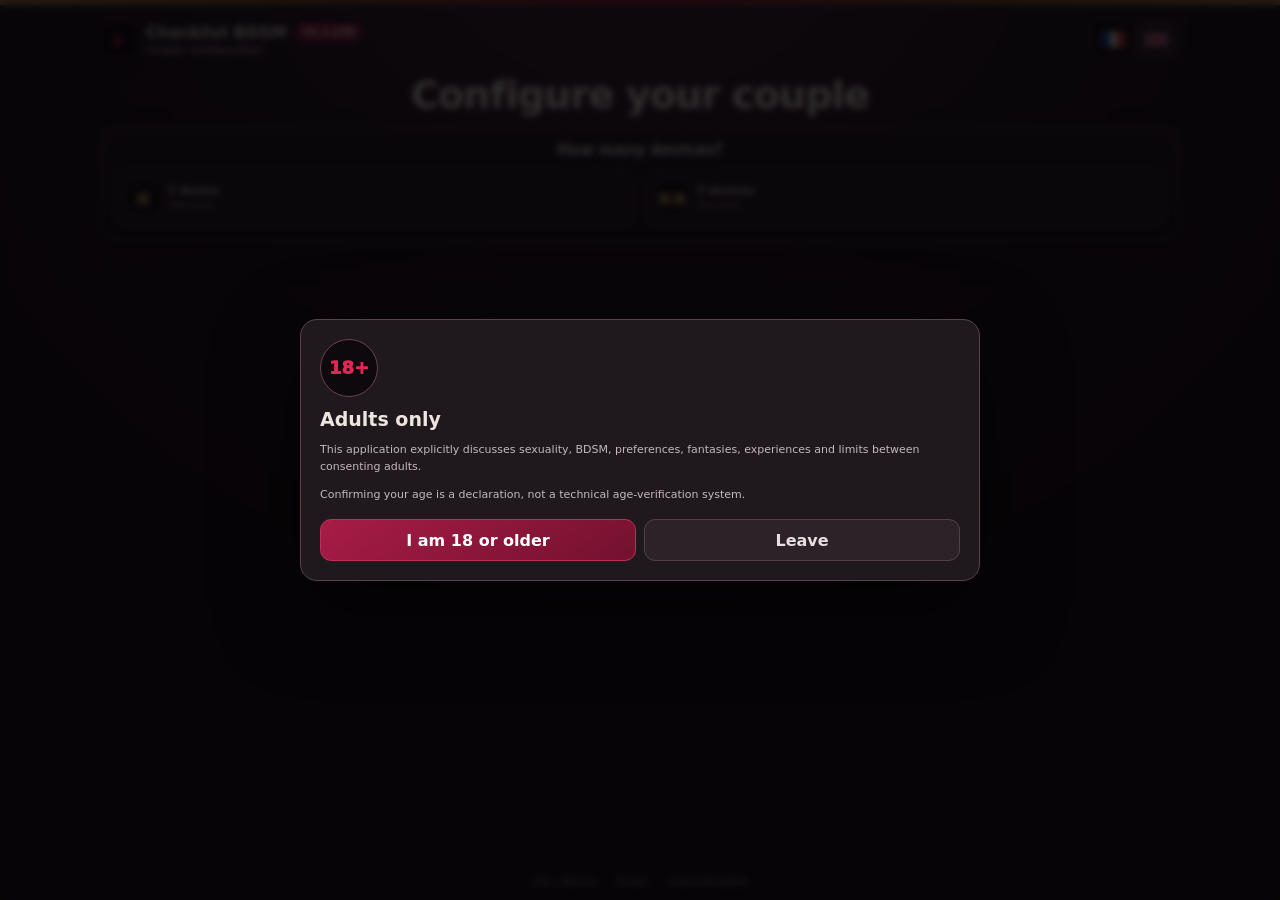
==== index.html @ 468b347d "Add files via upload" ====
<!doctype html>
<!-- Checklist BDSM unifiée V1.1.230 -->
<html lang="fr">
<head>
<meta name="google-site-verification" content="ZCxoNQanSvnTa4Fg4jO1jggAgtHfjROpWBqWKIO41iw"/>
<meta charset="utf-8"/>
<meta http-equiv="Cache-Control" content="no-cache, no-store, must-revalidate"/>
<meta http-equiv="Pragma" content="no-cache"/>
<meta name="viewport" content="width=device-width, initial-scale=1, maximum-scale=5, user-scalable=yes, viewport-fit=cover"/>
<title>Checklist BDSM V1.1.230</title>
<link rel="icon" type="image/svg+xml" href="data:image/svg+xml,%3Csvg xmlns='http://www.w3.org/2000/svg' viewBox='0 0 64 64'%3E%3Cdefs%3E%3ClinearGradient id='bg' x1='0' y1='0' x2='1' y2='1'%3E%3Cstop offset='0' stop-color='%23070509'/%3E%3Cstop offset='1' stop-color='%23140a10'/%3E%3C/linearGradient%3E%3ClinearGradient id='cr' x1='0' y1='0' x2='0' y2='1'%3E%3Cstop offset='0' stop-color='%23f03a67'/%3E%3Cstop offset='.55' stop-color='%23cf1748'/%3E%3Cstop offset='1' stop-color='%23990d35'/%3E%3C/linearGradient%3E%3C/defs%3E%3Crect x='2' y='2' width='60' height='60' rx='15' fill='url(%23bg)' stroke='%23301823' stroke-width='2'/%3E%3Cpath d='M13 24.5 22.2 31 32 14.5 41.8 31 51 24.5 46.2 44.5H17.8z' fill='url(%23cr)'/%3E%3Cpath d='M18.8 46.5h26.4v4.5H18.8z' rx='2' fill='%23b50f3d'/%3E%3Cpath d='M20 38.5h24' stroke='%23ff6d8d' stroke-opacity='.55' stroke-width='2.2' stroke-linecap='round'/%3E%3Ccircle cx='32' cy='31.8' r='2.4' fill='%23f2b75d'/%3E%3Ccircle cx='13' cy='23.5' r='3' fill='%23e52556'/%3E%3Ccircle cx='32' cy='13.5' r='3.2' fill='%23f03a67'/%3E%3Ccircle cx='51' cy='23.5' r='3' fill='%23e52556'/%3E%3C/svg%3E"/>
<script>
window.SITE_KEYS={language:"bdsmChecklistSite_language_v1",adult:"bdsmChecklistSite_adultConfirmed_v1"};
(function(){try{const k=window.SITE_KEYS;let l=localStorage.getItem(k.language);if(l!=="fr"&&l!=="en")l=String(navigator.language||"").toLowerCase().startsWith("fr")?"fr":"en";document.documentElement.lang=l;localStorage.setItem(k.language,l);if(localStorage.getItem(k.adult)!=="true")document.documentElement.classList.add("adult-required")}catch(_){document.documentElement.classList.add("adult-required")}})();
</script>
<style>
:root{
  --black:#120d11;--black-2:#1a1318;--panel:#211a20;--panel-2:#282129;--ink:#f6efe9;--muted:#baadb3;
  --ruby:#9d173d;--ruby-2:#6f102d;--gold:#b58d4a;--line:#594750;--shadow:0 22px 60px rgba(0,0,0,.34);
  --person-a:#2F6F8F;--person-a-dark:#1E536C;--person-a-soft:#E8F2F7;
  --person-b:#8B3F6F;--person-b-dark:#67294D;--person-b-soft:#F7EAF2;
}
*{box-sizing:border-box}html,body{margin:0;min-height:100%;background:var(--black);color:var(--ink)}
body{font-family:Inter,ui-sans-serif,system-ui,-apple-system,BlinkMacSystemFont,"Segoe UI",sans-serif;background:radial-gradient(circle at 50% -18%,#46303d 0%,#211820 32%,#120d11 72%);}
button,input{font:inherit}button{cursor:pointer}.lang-en{display:none!important}html[lang="en"] .lang-fr{display:none!important}html[lang="en"] .lang-en{display:revert!important}html[lang="en"] .lang-en.block{display:block!important}
.shell{min-height:100dvh;display:flex;flex-direction:column}.topline{height:5px;background:linear-gradient(90deg,var(--gold),#7e5722,var(--ruby),#7e5722,var(--gold))}
.site-head{flex:0 0 auto;padding:14px 16px 7px}.head-inner,.page,.footer-inner{width:min(1080px,100%);margin:auto}.head-row{display:flex;align-items:center;justify-content:space-between;gap:14px}.brand{display:flex;align-items:center;gap:10px;min-width:0}.brand-mark{width:36px;height:36px;border-radius:11px;display:grid;place-items:center;background:#090609;border:1px solid #4e2835;box-shadow:inset 0 1px 0 rgba(255,255,255,.05),0 6px 18px rgba(0,0,0,.25);color:#e22355;font-size:18px}.brand-copy{min-width:0}.brand-title{display:flex;align-items:center;gap:8px;flex-wrap:wrap}.brand-title strong{font-size:16px;white-space:nowrap}.version{padding:3px 7px;border-radius:999px;background:linear-gradient(180deg,#a31a42,#75102f);border:1px solid #bc3558;color:#fff6f0;font-size:10px;font-weight:950;letter-spacing:.03em}.brand-sub{margin-top:2px;color:#9f9298;font-size:10px;font-weight:650}.lang{display:flex;gap:3px;padding:3px;border:1px solid #4b3b43;border-radius:12px;background:#171116}.lang button{width:40px;height:32px;padding:0;border:0;border-radius:9px;background:transparent;color:#b9abb1;font-size:11px;font-weight:900}.lang button.active{background:#30242b;color:#fff;box-shadow:inset 0 0 0 1px #614752}.flag{width:23px;height:15px;border-radius:2px;vertical-align:middle;box-shadow:0 0 0 1px rgba(255,255,255,.15)}
main{flex:1;padding:8px 16px 24px}.page{display:grid;gap:12px}.hero{text-align:center;padding:2px 6px 0}.hero h1{margin:0;font-size:clamp(24px,4vw,38px);line-height:1.02;letter-spacing:-.02em}
.config-shell{padding:14px;border:1px solid #59444e;border-radius:22px;background:linear-gradient(180deg,rgba(35,28,34,.98),rgba(24,18,23,.98));box-shadow:var(--shadow),inset 0 1px 0 rgba(255,255,255,.035)}
.profile-grid{display:grid;grid-template-columns:repeat(2,minmax(0,1fr));gap:12px}.person-card{--profile-color:#777;--profile-dark:#555;--profile-soft:#eee;min-width:0;margin:0;padding:13px;border:1px solid color-mix(in srgb,var(--profile-color) 70%,#62515a 30%);border-radius:18px;background:linear-gradient(180deg,color-mix(in srgb,var(--profile-dark) 18%,#25202a 82%),#1c171d 80%);box-shadow:inset 0 1px 0 rgba(255,255,255,.035),0 10px 24px rgba(0,0,0,.16)}.person-card legend{padding:0 8px;color:color-mix(in srgb,var(--profile-color) 75%,#fff 25%);font-size:13px;font-weight:950}.person-head{display:flex;align-items:center;justify-content:space-between;gap:8px;margin-bottom:10px}.person-label{color:#d6c9cf;font-size:10px;font-weight:900;letter-spacing:.08em;text-transform:uppercase}.person-preview{max-width:52%;overflow:hidden;text-overflow:ellipsis;white-space:nowrap;padding:4px 8px;border-radius:999px;background:color-mix(in srgb,var(--profile-soft) 90%,#fff 10%);color:var(--profile-dark);font-size:10px;font-weight:950}.name-input{width:100%;height:42px;padding:0 12px;border:1px solid color-mix(in srgb,var(--profile-color) 44%,#5e4853 56%);border-radius:12px;background:#0d090c;color:#fff9f4;outline:none;font-size:14px}.name-input:focus{border-color:var(--profile-color);box-shadow:0 0 0 3px color-mix(in srgb,var(--profile-color) 22%,transparent 78%)}.section-title{display:block;margin:13px 0 7px;color:#f4ece8;font-size:12px;font-weight:950}.color-grid{display:grid;grid-template-columns:repeat(8,minmax(0,1fr));gap:6px}.color-chip{position:relative;display:block;aspect-ratio:1;min-width:0}.color-chip input{position:absolute;opacity:0;pointer-events:none}.color-chip span{display:block;width:100%;height:100%;min-height:31px;border:2px solid rgba(255,255,255,.13);border-radius:10px;background:var(--chip);box-shadow:inset 0 1px 0 rgba(255,255,255,.20),0 2px 4px rgba(0,0,0,.20);transition:.14s ease}.color-chip input:checked+span{border-color:#fff8ec;box-shadow:0 0 0 2px var(--chip),0 0 0 4px rgba(255,255,255,.18),inset 0 1px 0 rgba(255,255,255,.24)}.anatomy-grid{display:grid;grid-template-columns:repeat(2,minmax(0,1fr));gap:7px}.anatomy-option{position:relative;display:flex;align-items:center;gap:9px;min-height:42px;padding:8px 10px;border:1px solid #4c4147;border-radius:12px;background:#28232a;color:#ddd2d7;font-size:11px;font-weight:650}.anatomy-option:hover{border-color:color-mix(in srgb,var(--profile-color) 42%,#55474f 58%)}.anatomy-option input{appearance:none;width:20px;height:20px;margin:0;flex:0 0 20px;border:2px solid #84777d;border-radius:6px;background:#f8f4f1;box-shadow:inset 0 1px 2px rgba(0,0,0,.18)}.anatomy-option input:checked{border-color:var(--profile-color);background:var(--profile-color);box-shadow:inset 0 0 0 3px var(--profile-color)}.anatomy-option input:checked::after{content:"✓";display:grid;place-items:center;width:100%;height:100%;color:#fff;font-size:14px;font-weight:1000}.anatomy-option:has(input:checked){border-color:color-mix(in srgb,var(--profile-color) 52%,#55474f 48%);background:color-mix(in srgb,var(--profile-color) 13%,#28232a 87%)}
.dynamic-card{margin:12px 0 0;padding:13px;border:1px solid #654852;border-radius:18px;background:linear-gradient(180deg,#241c22,#1b151a);}.dynamic-card legend{padding:0 9px;color:#efe5e1;font-size:14px;font-weight:950}.dynamic-options{display:grid;grid-template-columns:repeat(3,minmax(0,1fr));gap:8px}.dynamic-option{position:relative;display:flex;align-items:center;gap:9px;min-height:48px;padding:9px 11px;border:1px solid #4e4147;border-radius:12px;background:#282228;color:#d9cdd2;font-size:11px;font-weight:750}.dynamic-option input{appearance:none;width:18px;height:18px;margin:0;flex:0 0 18px;border:2px solid #9a8b91;border-radius:50%;background:#f7f3f0}.dynamic-option input:checked{border:5px solid var(--gold);background:#161013}.dynamic-option:has(input:checked){border-color:#9b7a46;background:linear-gradient(180deg,#302720,#261e1a);color:#fff7ec;box-shadow:inset 0 0 0 1px rgba(181,141,74,.17)}.dynamic-arrow{color:var(--gold);font-weight:1000}
.usage-shell{padding:13px 14px;border:1px solid #59444e;border-radius:18px;background:linear-gradient(180deg,#211920,#181217);box-shadow:0 12px 32px rgba(0,0,0,.22)}.usage-head{text-align:center}.usage-head h2{margin:0;color:#f4ebe6;font-size:15px}.usage-options{display:grid;grid-template-columns:repeat(2,minmax(0,1fr));gap:8px;margin-top:10px}.usage-option{display:grid;grid-template-columns:auto 1fr;gap:9px;align-items:center;min-height:58px;padding:10px 12px;text-align:left;border:1px solid #55444c;border-radius:13px;background:#241c22;color:#e9dfe3}.usage-option:hover{border-color:#82636f;background:#2a2027}.usage-option.active{border-color:#9e7b49;background:linear-gradient(180deg,#30271f,#251d1a);box-shadow:inset 0 0 0 1px rgba(181,141,74,.16)}.usage-icon{width:31px;height:31px;display:grid;place-items:center;border-radius:9px;background:#130e12;color:#d6a95d;font-size:16px}.usage-option-copy strong{display:block;font-size:11px}.usage-option-desc{display:block;margin-top:2px;color:#aa9da3;font-size:9px;line-height:1.35}.usage-compact{display:none;width:100%;min-height:38px;align-items:center;justify-content:space-between;gap:10px;padding:7px 10px;border:1px solid #59444e;border-radius:11px;background:#211920;color:#eee4df;text-align:left}.usage-compact strong{font-size:10.5px}.usage-compact span:last-child{color:#bd9a62;font-size:9px;font-weight:900}.usage-shell.chosen{padding:7px 8px}.usage-shell.chosen .usage-head,.usage-shell.chosen .usage-options{display:none}.usage-shell.chosen .usage-compact{display:flex}.dual-entry{margin-top:10px;padding:11px;border:1px solid #65515a;border-radius:14px;background:#171116}.dual-entry[hidden],.config-shell[hidden],.share-panel[hidden],.received-banner[hidden]{display:none!important}.dual-entry-title{display:block;color:#f1e7e2;font-size:11px}.link-import-row{display:grid;grid-template-columns:minmax(0,1fr) auto;gap:7px}.link-input{width:100%;min-height:40px;padding:0 10px;border:1px solid #55464d;border-radius:10px;background:#0e0a0d;color:#eee5e1;font-size:10px;outline:none}.link-input:focus{border-color:#9b7a46;box-shadow:0 0 0 2px rgba(181,141,74,.15)}.dual-entry-actions{display:flex;justify-content:flex-end;margin-top:8px}.secondary-btn{min-height:40px;padding:0 13px;border:1px solid #765f69;border-radius:11px;background:linear-gradient(180deg,#30262c,#251d22);color:#f2e8e4;font-size:10px;font-weight:900;box-shadow:inset 0 1px 0 rgba(255,255,255,.05)}.secondary-btn:hover{border-color:#9c7888;background:#362930}.secondary-btn.primary-soft{border-color:#9b7a46;background:linear-gradient(180deg,#33291f,#261e19);color:#fff2d8}.flow-status{display:none;margin-top:8px;padding:7px 9px;border-radius:9px;font-size:9px;font-weight:750;line-height:1.35}.flow-status[data-state="ok"]{display:block;border:1px solid #486d57;background:#17231c;color:#bcd8c4}.flow-status[data-state="error"]{display:block;border:1px solid #7a3f50;background:#27151b;color:#e0b6c1}.flow-status[data-state="info"]{display:block;border:1px solid #665331;background:#241d14;color:#d8c298}.received-banner{display:flex;gap:9px;align-items:flex-start;margin-bottom:11px;padding:10px 11px;border:1px solid #4f765d;border-radius:13px;background:linear-gradient(180deg,#19261e,#141d18);color:#c7ddcd;font-size:9.5px;line-height:1.42}.received-banner strong{display:block;color:#e5f2e8;font-size:11px;margin-bottom:2px}.received-icon{flex:0 0 auto;width:25px;height:25px;display:grid;place-items:center;border-radius:8px;background:#254332;color:#c8e5d0;font-weight:950}.profile-change-note{display:flex;gap:9px;align-items:flex-start;margin-top:10px;padding:9px 10px;border:1px solid #4c3e45;border-radius:12px;background:#181217;color:#aa9da3;font-size:9.5px;line-height:1.45}.profile-change-note strong{color:#e8ded9}.profile-change-note .note-icon{flex:0 0 auto;width:22px;height:22px;display:grid;place-items:center;border-radius:7px;background:#2a2026;color:var(--gold);font-weight:950}.share-panel{display:grid;grid-template-columns:minmax(0,1fr) auto;gap:9px 12px;align-items:center;margin-top:11px;padding:11px 12px;border:1px solid #66523a;border-radius:15px;background:linear-gradient(180deg,#251d17,#1a1512)}.share-copy strong{display:block;color:#fff0d7;font-size:11px}.share-copy span{display:block;margin-top:3px;color:#c0ad90;font-size:9.5px;line-height:1.4}.share-actions{display:flex;gap:6px;flex-wrap:wrap;justify-content:flex-end}.share-btn{min-height:40px;padding:0 12px;border:1px solid #a07b44;border-radius:11px;background:linear-gradient(180deg,#8d6736,#68491f);color:#fff6e9;font-size:10px;font-weight:950}.copy-btn{min-height:40px;padding:0 11px;border:1px solid #665546;border-radius:11px;background:#2d251f;color:#e8d9c6;font-size:10px;font-weight:900}.share-status{grid-column:1/-1;display:none;padding:7px 9px;border-radius:9px;font-size:9px;font-weight:750;line-height:1.35}.share-status[data-state="ok"]{display:block;border:1px solid #486d57;background:#17231c;color:#bcd8c4}.share-status[data-state="warn"]{display:block;border:1px solid #765d36;background:#251d13;color:#dbc392}.share-status[data-state="error"]{display:block;border:1px solid #7a3f50;background:#27151b;color:#e0b6c1}.config-footer{display:flex;align-items:center;justify-content:flex-end;margin-top:12px;padding-top:12px;border-top:1px solid #45363d}.enter-btn{min-height:46px;padding:0 18px;border:1px solid #c23b5d;border-radius:14px;background:linear-gradient(145deg,#b21e49,#7b1232);color:#fff8f3;font-size:12px;font-weight:950;box-shadow:0 8px 20px rgba(126,18,49,.28),inset 0 1px 0 rgba(255,255,255,.16)}.enter-btn:hover{filter:brightness(1.07)}.enter-btn:disabled{cursor:not-allowed;filter:saturate(.45);opacity:.52;box-shadow:none}
footer{padding:6px 16px calc(12px + env(safe-area-inset-bottom))}.footer-inner{display:flex;justify-content:center;gap:5px;align-items:center;flex-wrap:wrap;color:#8f8188;font-size:9px}.footer-inner button{padding:3px;border:0;background:none;color:inherit;text-decoration:underline}.modal[hidden],.adult-gate[hidden]{display:none!important}.modal,.adult-gate{position:fixed;inset:0;z-index:100;display:grid;place-items:center;padding:16px}.backdrop{position:absolute;inset:0;background:rgba(5,3,5,.82);backdrop-filter:blur(3px)}.dialog{position:relative;width:min(680px,100%);max-height:90dvh;overflow:auto;padding:19px;border:1px solid #5a424c;border-radius:17px;background:#1f181d;color:#eee5e1;box-shadow:0 28px 80px rgba(0,0,0,.62)}.dialog h2{margin:0 40px 11px 0;font-size:19px}.dialog h3{font-size:13px;margin:17px 0 5px}.dialog p{color:#c5b8be;font-size:11px;line-height:1.55}.close{position:absolute;right:12px;top:11px;width:32px;height:32px;border:1px solid #58444d;border-radius:9px;background:#2a2026;color:#f5ebe7;font-weight:1000}.age{width:58px;height:58px;display:grid;place-items:center;margin-bottom:11px;border:1px solid #6e3f4f;border-radius:50%;background:#0d090c;color:#e32657;font-size:18px;font-weight:1000}.age-actions{display:grid;grid-template-columns:1fr 1fr;gap:8px;margin-top:16px}.age-actions button{min-height:42px;border-radius:11px;font-weight:900}.accept{border:1px solid #bc3156;background:linear-gradient(145deg,#a81c47,#73112f);color:#fff}.exit{border:1px solid #514148;background:#2b2328;color:#e8dfe2}.adult-required body>.shell{visibility:visible}.adult-required .adult-gate{display:grid!important}
@media(max-width:760px){.site-head{padding:10px 10px 5px}.brand-mark{width:32px;height:32px}.brand-title strong{font-size:13px}.brand-sub{display:none}.lang button{width:35px;height:29px}.flag{width:20px;height:13px}main{padding:5px 9px 14px}.page{gap:8px}.hero{padding-top:1px}.hero h1{font-size:21px}.usage-shell{padding:10px;border-radius:15px}.usage-options{grid-template-columns:repeat(2,minmax(0,1fr))}.usage-option{min-height:52px;padding:9px 8px}.link-import-row{grid-template-columns:1fr}.dual-entry-actions{display:grid}.dual-entry-actions .secondary-btn{width:100%}.config-shell{padding:9px;border-radius:17px}.profile-grid{grid-template-columns:1fr;gap:9px}.person-card{padding:10px;border-radius:15px}.person-card legend{font-size:12px}.person-head{margin-bottom:7px}.name-input{height:38px;font-size:13px}.section-title{margin:10px 0 6px;font-size:11px}.color-grid{gap:5px}.color-chip span{min-height:28px;border-radius:9px}.anatomy-grid{gap:6px}.anatomy-option{min-height:39px;padding:7px 9px;font-size:10.5px}.dynamic-card{margin-top:9px;padding:10px;border-radius:15px}.dynamic-card legend{font-size:13px}.dynamic-options{grid-template-columns:1fr;gap:6px}.dynamic-option{min-height:40px;padding:7px 9px;font-size:10.5px}.config-footer{align-items:stretch;flex-direction:column;margin-top:9px;padding-top:9px}.enter-btn{width:100%;min-height:44px}.profile-change-note{font-size:9px}.share-panel{grid-template-columns:1fr;padding:10px}.share-actions{display:grid;grid-template-columns:1fr 1fr}.share-actions button{width:100%;min-height:41px}.share-copy{text-align:center}.secondary-btn{min-height:41px}.age-actions{grid-template-columns:1fr}footer{padding-top:3px}.footer-inner{font-size:8px}}
@media(min-width:761px) and (max-height:760px){.site-head{padding-top:8px}.hero h1{font-size:28px}.hero p{font-size:11px}.config-shell{padding:10px}.person-card{padding:10px}.name-input{height:38px}.section-title{margin:9px 0 5px}.anatomy-option{min-height:37px}.dynamic-option{min-height:40px}.config-footer{margin-top:9px;padding-top:9px}}
</style>
</head>
<body>
<div class="adult-gate" id="adultGate" hidden><div class="backdrop"></div><section class="dialog" role="dialog" aria-modal="true" aria-labelledby="ageTitleFr"><div class="age">18+</div><div class="lang-fr block"><h2 id="ageTitleFr">Contenu réservé aux adultes</h2><p>Cette application aborde explicitement la sexualité, le BDSM, les préférences, fantasmes, expériences et limites entre adultes consentants.</p><p>Confirmer votre âge est une déclaration et non un dispositif technique de vérification d’âge.</p></div><div class="lang-en block"><h2 id="ageTitleEn">Adults only</h2><p>This application explicitly discusses sexuality, BDSM, preferences, fantasies, experiences and limits between consenting adults.</p><p>Confirming your age is a declaration, not a technical age-verification system.</p></div><div class="age-actions"><button class="accept" id="acceptAge"><span class="lang-fr">J’ai 18 ans ou plus</span><span class="lang-en">I am 18 or older</span></button><button class="exit" id="exitAge"><span class="lang-fr">Quitter</span><span class="lang-en">Leave</span></button></div></section></div>
<div class="shell"><div class="topline"></div><header class="site-head"><div class="head-inner head-row"><div class="brand"><div class="brand-mark" aria-hidden="true">♛</div><div class="brand-copy"><div class="brand-title"><strong>Checklist BDSM</strong><span class="version">V1.1.230</span></div><div class="brand-sub"><span class="lang-fr">Configuration du couple</span><span class="lang-en">Couple configuration</span></div></div></div><div class="lang" role="group" aria-label="Language"><button data-lang="fr" aria-label="Français"><svg aria-hidden="true" class="flag" viewBox="0 0 30 20"><rect fill="#0055A4" height="20" width="10" x="0"/><rect fill="#FFFFFF" height="20" width="10" x="10"/><rect fill="#EF4135" height="20" width="10" x="20"/></svg></button><button data-lang="en" aria-label="English"><svg aria-hidden="true" class="flag" viewBox="0 0 60 40"><rect fill="#012169" height="40" width="60"/><path d="M0 0 L60 40 M60 0 L0 40" stroke="#FFFFFF" stroke-width="9"/><path d="M0 0 L60 40 M60 0 L0 40" stroke="#C8102E" stroke-width="5"/><path d="M30 0 V40 M0 20 H60" stroke="#FFFFFF" stroke-width="13"/><path d="M30 0 V40 M0 20 H60" stroke="#C8102E" stroke-width="7"/></svg></button></div></div></header>
<main><div class="page"><section class="hero"><h1><span class="lang-fr">Configurez votre couple</span><span class="lang-en">Configure your couple</span></h1></section>
<section class="usage-shell" id="usageChooser"><div class="usage-head"><h2><span class="lang-fr">Sur combien d’appareils ?</span><span class="lang-en">How many devices?</span></h2></div><div class="usage-options"><button class="usage-option" data-device-mode="single" type="button"><span class="usage-icon" aria-hidden="true">▣</span><span class="usage-option-copy"><strong><span class="lang-fr">1 appareil</span><span class="lang-en">1 device</span></strong><span class="usage-option-desc"><span class="lang-fr">À tour de rôle</span><span class="lang-en">Take turns</span></span></span></button><button class="usage-option" data-device-mode="dual" type="button"><span class="usage-icon" aria-hidden="true">▣▣</span><span class="usage-option-copy"><strong><span class="lang-fr">2 appareils</span><span class="lang-en">2 devices</span></strong><span class="usage-option-desc"><span class="lang-fr">Chacun de son côté</span><span class="lang-en">One each</span></span></span></button></div><button class="usage-compact" id="usageCompact" type="button"><strong id="usageCompactLabel"></strong><span><span class="lang-fr">Modifier</span><span class="lang-en">Change</span></span></button><div class="dual-entry" id="dualEntry" hidden><strong class="dual-entry-title"><span class="lang-fr">Lien reçu ?</span><span class="lang-en">Received a link?</span></strong><div class="link-import-row"><input class="link-input" id="receivedConfigLink" type="url" inputmode="url" autocomplete="off" placeholder="https://…#couple=…"/><button class="secondary-btn primary-soft" id="importConfigLink" type="button"><span class="lang-fr">Importer</span><span class="lang-en">Import</span></button></div><div class="dual-entry-actions"><button class="secondary-btn" id="createDualConfig" type="button"><span class="lang-fr">Créer ici et partager</span><span class="lang-en">Create here and share</span></button></div><div class="flow-status" id="flowStatus" role="status" aria-live="polite"></div></div></section>
<section class="config-shell" id="profileForm" hidden><div class="received-banner" id="receivedBanner" hidden><span class="received-icon" aria-hidden="true">✓</span><span><strong><span class="lang-fr">Configuration reçue</span><span class="lang-en">Configuration received</span></strong><span id="receivedBannerText"></span></span></div><div class="profile-grid">
<fieldset class="person-card" id="personACard" data-side="personA"><legend><span class="lang-fr">Personne A</span><span class="lang-en">Person A</span></legend><div class="person-head"><span class="person-label"><span class="lang-fr">Pseudo</span><span class="lang-en">Name</span></span><span class="person-preview" id="personAPreview">Personne A</span></div><input class="name-input" id="profileNameA" maxlength="40" autocomplete="off" placeholder="Pseudo"/><strong class="section-title"><span class="lang-fr">Couleur</span><span class="lang-en">Color</span></strong><div class="color-grid" id="colorsA" role="radiogroup" aria-label="Couleur personne A"></div><strong class="section-title"><span class="lang-fr">Attributs</span><span class="lang-en">Anatomy</span></strong><div class="anatomy-grid" id="anatomyA"></div></fieldset>
<fieldset class="person-card" id="personBCard" data-side="personB"><legend><span class="lang-fr">Personne B</span><span class="lang-en">Person B</span></legend><div class="person-head"><span class="person-label"><span class="lang-fr">Pseudo</span><span class="lang-en">Name</span></span><span class="person-preview" id="personBPreview">Personne B</span></div><input class="name-input" id="profileNameB" maxlength="40" autocomplete="off" placeholder="Pseudo"/><strong class="section-title"><span class="lang-fr">Couleur</span><span class="lang-en">Color</span></strong><div class="color-grid" id="colorsB" role="radiogroup" aria-label="Couleur personne B"></div><strong class="section-title"><span class="lang-fr">Attributs</span><span class="lang-en">Anatomy</span></strong><div class="anatomy-grid" id="anatomyB"></div></fieldset>
</div>
<fieldset class="dynamic-card"><legend><span class="lang-fr">Dynamique D/s</span><span class="lang-en">D/s dynamic</span></legend><div class="dynamic-options"><label class="dynamic-option"><input type="radio" name="profileDynamic" value="a-dom"/><span id="dynamicAText"></span></label><label class="dynamic-option"><input type="radio" name="profileDynamic" value="b-dom"/><span id="dynamicBText"></span></label><label class="dynamic-option"><input type="radio" name="profileDynamic" value="switch"/><span><span class="lang-fr">Switch — les deux directions</span><span class="lang-en">Switch — both directions</span></span></label></div></fieldset>
<div class="profile-change-note"><span class="note-icon" aria-hidden="true">i</span><span><span class="lang-fr"><strong>Modifiable plus tard.</strong> Les attributs adaptent les pratiques affichées ; vos réponses restent conservées.</span><span class="lang-en"><strong>Editable later.</strong> Anatomy changes which practices are shown; your answers stay saved.</span></span></div>
<div class="share-panel" id="dualSharePanel" hidden><div class="share-copy"><strong id="sharePanelTitle"><span class="lang-fr">Partage requis</span><span class="lang-en">Share required</span></strong><span id="sharePanelText"><span class="lang-fr">Profils + attributs + dynamique. Aucune réponse.</span><span class="lang-en">Profiles + anatomy + dynamic. No answers.</span></span></div><div class="share-actions" id="shareActions"><button class="share-btn" id="shareConfigLink" type="button"><span class="lang-fr">Partager</span><span class="lang-en">Share</span></button><button class="copy-btn" id="copyConfigLink" type="button"><span class="lang-fr">Copier</span><span class="lang-en">Copy</span></button></div><div class="share-status" id="shareStatus" role="status" aria-live="polite"></div></div>
<div class="config-footer"><button class="enter-btn" id="saveAndOpen" type="button"><span class="lang-fr">Ouvrir la checklist</span><span class="lang-en">Open checklist</span> →</button></div>
</section></div></main>
<footer><div class="footer-inner"><button data-info="adult">18+ · <span class="lang-fr">Avertissement</span><span class="lang-en">Warning</span></button><span>·</span><button data-info="privacy"><span class="lang-fr">Confidentialité</span><span class="lang-en">Privacy</span></button><span>·</span><button data-info="legal"><span class="lang-fr">Mentions légales</span><span class="lang-en">Legal information</span></button></div></footer></div>
<div class="modal" id="infoModal" hidden><div class="backdrop" data-close></div><section class="dialog" role="dialog" aria-modal="true"><button class="close" data-close aria-label="Fermer">×</button><h2><span class="lang-fr">Informations</span><span class="lang-en">Information</span></h2><div data-section="adult"><div class="lang-fr block"><h3>Avertissement 18+</h3><p>Site réservé aux adultes. La checklist est un outil de discussion des limites et préférences ; elle ne constitue ni un consentement automatique, ni un guide médical ou de sécurité.</p></div><div class="lang-en block"><h3>18+ warning</h3><p>Adults-only website. The checklist is a tool for discussing limits and preferences; it is not automatic consent or medical/safety guidance.</p></div></div><div data-section="privacy"><div class="lang-fr block"><h3>Confidentialité</h3><p>Les profils, réponses et notes sont enregistrés localement dans votre navigateur. Si vous choisissez de partager la configuration du couple, les pseudos, couleurs, attributs et dynamique D/s sont encodés dans le lien que vous envoyez ; les réponses n’y sont jamais incluses. L’hébergeur peut traiter les métadonnées techniques habituelles de connexion.</p></div><div class="lang-en block"><h3>Privacy</h3><p>Profiles, answers and notes are stored locally in your browser. If you choose to share the couple configuration, names, colors, anatomy and the D/s dynamic are encoded in the link you send; answers are never included. The host may process ordinary technical connection metadata.</p></div></div><div data-section="legal"><div class="lang-fr block"><h3>Édition du site</h3><p>Site édité à titre non professionnel.</p><h3>Hébergement</h3><p>GitHub, Inc. — GitHub Pages<br/>88 Colin P. Kelly Jr. Street<br/>San Francisco, CA 94107<br/>États-Unis.</p></div><div class="lang-en block"><h3>Website publisher</h3><p>Website published on a non-professional basis.</p><h3>Hosting</h3><p>GitHub, Inc. — GitHub Pages<br/>88 Colin P. Kelly Jr. Street<br/>San Francisco, CA 94107<br/>United States.</p></div></div></section></div>
<script src="profiles.js?v=V1.1.230"></script>
<script>
(() => {
'use strict';
const PROFILE_API=window.CHECKLIST_PROFILE_API;
if(!PROFILE_API) throw new Error('Profile configuration missing.');
const COLORS=PROFILE_API.colors;
const ANATOMY=PROFILE_API.anatomyKeys;
const ANATOMY_LAYOUT=['penis','breasts','testicles','vulva','prostate','vagina'].filter(key=>ANATOMY.includes(key));
const DEVICE_MODE_KEY='bdsmChecklistSite_deviceMode_v1';
const DEVICE_SYNC_KEY='bdsmChecklistSite_coupleSyncFingerprint_v1';
let profile=PROFILE_API.get();
let deviceMode=null;
let dualRole=null;
let receivedFingerprint='';
let syncedFingerprint='';
const $=selector=>document.querySelector(selector);
const clone=value=>JSON.parse(JSON.stringify(value));
const esc=value=>String(value).replace(/[&<>"']/g,char=>({'&':'&amp;','<':'&lt;','>':'&gt;','"':'&quot;',"'":'&#39;'}[char]));
const safeName=(value,fallback)=>PROFILE_API.safeName(value,fallback);
const colorById=id=>COLORS.find(color=>color.id===id)||null;
const fr=()=>document.documentElement.lang!=='en';
const readLocal=key=>{try{return localStorage.getItem(key)||''}catch(_){return ''}};
const writeLocal=(key,value)=>{try{if(value)localStorage.setItem(key,value);else localStorage.removeItem(key)}catch(_){}};

function labels(){
  const isFr=fr();
  return {
    penis:isFr?'Pénis':'Penis',testicles:isFr?'Testicules':'Testicles',vulva:isFr?'Vulve':'Vulva',vagina:isFr?'Vagin':'Vagina',breasts:isFr?'Poitrine / seins':'Chest / breasts',prostate:'Prostate'
  };
}
function setCardColor(side,id){
  const color=colorById(id)||(side==='personA'?COLORS[0]:COLORS[1]);
  const card=$(side==='personA'?'#personACard':'#personBCard');
  card.style.setProperty('--profile-color',color.main);
  card.style.setProperty('--profile-dark',color.dark);
  card.style.setProperty('--profile-soft',color.soft);
}
function renderPalette(side,target){
  target.innerHTML=COLORS.map(color=>`<label class="color-chip" title="${color.id}" style="--chip:${color.main}"><input type="radio" name="color-${side}" value="${color.id}" ${profile[side].color===color.id?'checked':''}/><span aria-hidden="true"></span></label>`).join('');
}
function renderAnatomy(side,target){
  const L=labels();
  target.innerHTML=ANATOMY_LAYOUT.map(key=>`<label class="anatomy-option"><input type="checkbox" data-anatomy="${side}:${key}" ${profile[side].anatomy[key]?'checked':''}/><span>${esc(L[key])}</span></label>`).join('');
}
function names(){
  return {a:safeName($('#profileNameA').value,'Personne A'),b:safeName($('#profileNameB').value,'Personne B')};
}
function syncAnatomyDraft(){
  document.querySelectorAll('[data-anatomy]').forEach(input=>{
    const [side,key]=input.dataset.anatomy.split(':');
    profile[side].anatomy[key]=input.checked;
  });
}
function updateDynamicText(){
  const L=labels(),n=names(),isFr=fr();
  $('#personAPreview').textContent=n.a;
  $('#personBPreview').textContent=n.b;
  $('#dynamicAText').textContent=isFr ? `${n.a} domine ${n.b}` : `${n.a} dominates ${n.b}`;
  $('#dynamicBText').textContent=isFr ? `${n.b} domine ${n.a}` : `${n.b} dominates ${n.a}`;
  updateReceivedBanner();
}
function fill(){
  $('#profileNameA').value=profile.personA.name;
  $('#profileNameB').value=profile.personB.name;
  renderPalette('personA',$('#colorsA'));
  renderPalette('personB',$('#colorsB'));
  renderAnatomy('personA',$('#anatomyA'));
  renderAnatomy('personB',$('#anatomyB'));
  setCardColor('personA',profile.personA.color);
  setCardColor('personB',profile.personB.color);
  const dynamic=$(`input[name="profileDynamic"][value="${profile.dynamic.mode}"]`);
  if(dynamic) dynamic.checked=true;
  updateDynamicText();
}
function collect(){
  const next=clone(profile),n=names();
  next.personA.name=n.a; next.personB.name=n.b;
  next.personA.color=$('input[name="color-personA"]:checked')?.value||'blue';
  next.personB.color=$('input[name="color-personB"]:checked')?.value||'plum';
  document.querySelectorAll('[data-anatomy]').forEach(input=>{
    const [side,key]=input.dataset.anatomy.split(':');
    next[side].anatomy[key]=input.checked;
  });
  next.dynamic.mode=$('input[name="profileDynamic"]:checked')?.value||'switch';
  next.anatomyConfigured=true;
  return PROFILE_API.normalize(next);
}
function currentFingerprint(){
  return PROFILE_API.configurationFingerprint(collect());
}
function setFlowStatus(state,message){
  const status=$('#flowStatus');
  status.dataset.state=state||'';
  status.textContent=message||'';
}
function setShareStatus(state,message){
  const status=$('#shareStatus');
  status.dataset.state=state||'';
  status.textContent=message||'';
}
function updateModeButtons(){
  document.querySelectorAll('[data-device-mode]').forEach(button=>button.classList.toggle('active',button.dataset.deviceMode===deviceMode));
  const chooser=$('#usageChooser');
  if(!chooser) return;
  chooser.classList.toggle('chosen',deviceMode==='single'||deviceMode==='dual');
  const compact=$('#usageCompactLabel');
  if(compact){
    compact.textContent=deviceMode==='dual'
      ? (fr()?'2 appareils · Chacun de son côté':'2 devices · One each')
      : (fr()?'1 appareil · À tour de rôle':'1 device · Take turns');
  }
}
function updateReceivedBanner(){
  if(dualRole!=='received') return;
  const n=names();
  $('#receivedBannerText').textContent=fr()
    ? `${n.a} + ${n.b} · Configuration importée. Vérifiez puis continuez.`
    : `${n.a} + ${n.b} · Configuration imported. Review and continue.`;
}
function updateSyncGate(){
  const save=$('#saveAndOpen');
  const panel=$('#dualSharePanel');
  if(deviceMode!=='dual'){
    panel.hidden=true;
    save.disabled=false;
    return;
  }
  panel.hidden=false;
  const fingerprint=currentFingerprint();
  const receivedReady=!!receivedFingerprint&&fingerprint===receivedFingerprint;
  const sharedReady=!!syncedFingerprint&&fingerprint===syncedFingerprint;
  const ready=receivedReady||sharedReady;
  const receivedUntouched=dualRole==='received'&&receivedReady;
  $('#shareActions').hidden=receivedUntouched;
  if(receivedUntouched){
    $('#sharePanelTitle').textContent=fr()?'Configuration importée':'Configuration imported';
    setShareStatus('ok',fr()?'✓ Configuration importée.':'✓ Configuration imported.');
  }else if(sharedReady){
    $('#sharePanelTitle').textContent=fr()?'Configuration partagée':'Configuration shared';
    setShareStatus('ok',fr()?'✓ Configuration partagée.':'✓ Configuration shared.');
  }else{
    $('#sharePanelTitle').textContent=fr()?'Partage requis':'Share required';
    setShareStatus('warn',dualRole==='received'
      ? (fr()?'Configuration modifiée : partagez le nouveau lien.':'Configuration changed: share the new link.')
      : (fr()?'Partagez ou copiez le lien avant de continuer.':'Share or copy the link before continuing.'));
  }
  save.disabled=!ready;
}
function showProfileForm(){
  $('#profileForm').hidden=false;
  requestAnimationFrame(()=>updateSyncGate());
}
function chooseSingle(){
  deviceMode='single'; dualRole=null; receivedFingerprint='';
  $('#dualEntry').hidden=true;
  $('#receivedBanner').hidden=true;
  showProfileForm();
  updateModeButtons();
  setFlowStatus('', '');
}
function openDualEditor(role,{keepSync=false}={}){
  deviceMode='dual'; dualRole=role;
  $('#dualEntry').hidden=true;
  $('#receivedBanner').hidden=role!=='received';
  if(!keepSync&&role==='creator'){
    syncedFingerprint='';
    writeLocal(DEVICE_SYNC_KEY,'');
  }
  showProfileForm();
  updateModeButtons();
  updateReceivedBanner();
}
function chooseDual(){
  deviceMode='dual'; dualRole=null; receivedFingerprint='';
  updateModeButtons();
  const fingerprint=$('#profileForm').hidden?'':currentFingerprint();
  if(profile.anatomyConfigured&&syncedFingerprint&&fingerprint===syncedFingerprint){
    openDualEditor('existing',{keepSync:true});
    return;
  }
  $('#profileForm').hidden=true;
  $('#dualEntry').hidden=false;
  $('#receivedBanner').hidden=true;
  setFlowStatus('', '');
}
function extractShareToken(value){
  const raw=String(value||'').trim();
  if(!raw) return '';
  if(/^[A-Za-z0-9_-]+$/.test(raw)) return raw;
  try{
    const url=new URL(raw,location.href);
    return PROFILE_API.coupleShareTokenFromHash(url.hash);
  }catch(_){
    return PROFILE_API.coupleShareTokenFromHash(raw.startsWith('#')?raw:`#${raw}`);
  }
}
function clearShareHash(){
  if(!PROFILE_API.coupleShareTokenFromHash(location.hash)) return;
  try{history.replaceState(null,'',location.pathname+location.search)}catch(_){}
}
function applyReceivedToken(token,{fromHash=false}={}){
  try{
    const parsed=PROFILE_API.parseCoupleShareToken(token,profile);
    profile=parsed.incomingProfile;
    receivedFingerprint=parsed.fingerprint;
    syncedFingerprint=parsed.fingerprint;
    fill();
    openDualEditor('received',{keepSync:true});
    setFlowStatus('ok',fr()?'Configuration reçue correctement.':'Configuration received successfully.');
    if(fromHash) clearShareHash();
    return true;
  }catch(err){
    console.error(err);
    deviceMode='dual';
    updateModeButtons();
    $('#profileForm').hidden=true;
    $('#dualEntry').hidden=false;
    setFlowStatus('error',fr()?'Lien invalide ou incompatible.':'Invalid or incompatible link.');
    if(fromHash) clearShareHash();
    return false;
  }
}
async function copyText(text){
  if(navigator.clipboard?.writeText){
    try{await navigator.clipboard.writeText(text);return true}catch(_){}
  }
  const area=document.createElement('textarea');
  area.value=text;area.setAttribute('readonly','');area.style.position='fixed';area.style.opacity='0';
  document.body.appendChild(area);area.select();
  let ok=false;try{ok=document.execCommand('copy')}catch(_){}
  area.remove();return ok;
}
function buildCurrentShare(){
  const draft=collect();
  return {draft,url:PROFILE_API.buildCoupleShareUrl(draft),fingerprint:PROFILE_API.configurationFingerprint(draft),names:{a:draft.personA.name,b:draft.personB.name}};
}
async function copyCurrentShareLink(){
  const share=buildCurrentShare();
  const ok=await copyText(share.url);
  if(!ok){setShareStatus('error',fr()?'Impossible de copier le lien automatiquement.':'Unable to copy the link automatically.');return false}
  syncedFingerprint=share.fingerprint;
  writeLocal(DEVICE_MODE_KEY,'dual');writeLocal(DEVICE_SYNC_KEY,syncedFingerprint);
  if(dualRole==='received') dualRole='creator';
  updateSyncGate();
  setShareStatus('ok',fr()?'✓ Lien copié. Envoyez-le à votre partenaire avant qu’il commence.':'✓ Link copied. Send it to your partner before they start.');
  return true;
}
async function shareCurrentConfiguration(){
  const share=buildCurrentShare();
  const data={
    title:'Checklist BDSM',
    text:fr()?`Checklist BDSM — ${share.names.a} + ${share.names.b}`:`BDSM Checklist — ${share.names.a} + ${share.names.b}`,
    url:share.url
  };
  if(navigator.share){
    try{
      await navigator.share(data);
      syncedFingerprint=share.fingerprint;
      writeLocal(DEVICE_MODE_KEY,'dual');writeLocal(DEVICE_SYNC_KEY,syncedFingerprint);
      if(dualRole==='received') dualRole='creator';
      updateSyncGate();
      setShareStatus('ok',fr()?'✓ Lien partagé.':'✓ Link shared.');
      return;
    }catch(err){
      if(err?.name==='AbortError') return;
      console.warn(err);
    }
  }
  await copyCurrentShareLink();
}
function saveAndOpen(){
  const draft=collect();
  const fingerprint=PROFILE_API.configurationFingerprint(draft);
  if(deviceMode==='dual'&&fingerprint!==receivedFingerprint&&fingerprint!==syncedFingerprint){
    updateSyncGate();
    return;
  }
  profile=PROFILE_API.save(draft);
  writeLocal(DEVICE_MODE_KEY,deviceMode||'single');
  if(deviceMode==='dual') writeLocal(DEVICE_SYNC_KEY,fingerprint); else writeLocal(DEVICE_SYNC_KEY,'');
  location.href='checklist.html';
}
function setLanguage(lang){
  if(lang!=='fr'&&lang!=='en') return;
  syncAnatomyDraft();
  document.documentElement.lang=lang;
  try{localStorage.setItem(SITE_KEYS.language,lang)}catch(_){}
  document.querySelectorAll('[data-lang]').forEach(button=>button.classList.toggle('active',button.dataset.lang===lang));
  renderAnatomy('personA',$('#anatomyA'));
  renderAnatomy('personB',$('#anatomyB'));
  updateDynamicText();
  if(deviceMode==='dual') updateSyncGate();
  document.title=lang==='fr'?'Checklist BDSM V1.1.230':'BDSM Checklist V1.1.230';
}

fill();
syncedFingerprint=readLocal(DEVICE_SYNC_KEY);
const incomingToken=PROFILE_API.coupleShareTokenFromHash(location.hash);
if(incomingToken){
  applyReceivedToken(incomingToken,{fromHash:true});
}else{
  const storedMode=readLocal(DEVICE_MODE_KEY);
  if(storedMode==='single') chooseSingle();
  else if(storedMode==='dual'&&profile.anatomyConfigured){deviceMode='dual';openDualEditor('existing',{keepSync:true});}
  else{$('#profileForm').hidden=true;$('#dualEntry').hidden=true;updateModeButtons();}
}

$('#usageCompact').addEventListener('click',()=>{
  $('#usageChooser').classList.remove('chosen');
  $('#dualEntry').hidden=true;
});
document.querySelectorAll('[data-device-mode]').forEach(button=>button.addEventListener('click',()=>{
  if(button.dataset.deviceMode==='single') chooseSingle(); else chooseDual();
}));
$('#createDualConfig').addEventListener('click',()=>openDualEditor('creator'));
$('#importConfigLink').addEventListener('click',()=>{
  const token=extractShareToken($('#receivedConfigLink').value);
  if(!token){setFlowStatus('error',fr()?'Collez le lien reçu.':'Paste the received link.');return}
  applyReceivedToken(token);
});
$('#receivedConfigLink').addEventListener('keydown',event=>{if(event.key==='Enter'){event.preventDefault();$('#importConfigLink').click()}});
$('#shareConfigLink').addEventListener('click',shareCurrentConfiguration);
$('#copyConfigLink').addEventListener('click',copyCurrentShareLink);
document.querySelectorAll('[data-lang]').forEach(button=>button.addEventListener('click',()=>setLanguage(button.dataset.lang)));
setLanguage(document.documentElement.lang);
$('#profileNameA').addEventListener('input',()=>{updateDynamicText();updateSyncGate()});
$('#profileNameB').addEventListener('input',()=>{updateDynamicText();updateSyncGate()});
$('#profileForm').addEventListener('change',event=>{
  const input=event.target;
  if(input?.name==='profileDynamic') updateDynamicText();
  if(input?.name==='color-personA'||input?.name==='color-personB'){
    const side=input.name.endsWith('personA')?'personA':'personB';
    profile[side].color=input.value;
    setCardColor(side,input.value);
  }
  updateSyncGate();
});
$('#saveAndOpen').addEventListener('click',saveAndOpen);

const gate=$('#adultGate');
if(document.documentElement.classList.contains('adult-required')){gate.hidden=false;gate.setAttribute('aria-hidden','false')}else gate.hidden=true;
$('#acceptAge').addEventListener('click',()=>{try{localStorage.setItem(SITE_KEYS.adult,'true')}catch(_){}document.documentElement.classList.remove('adult-required');gate.hidden=true});
$('#exitAge').addEventListener('click',()=>{if(history.length>1)history.back();else location.replace('about:blank')});

const modal=$('#infoModal');
let lastInfoFocus=null;
function openInfo(section,trigger){lastInfoFocus=trigger||document.activeElement;modal.querySelectorAll('[data-section]').forEach(node=>node.hidden=node.dataset.section!==section);modal.hidden=false;modal.querySelector('.close').focus()}
function closeInfo(){modal.hidden=true;if(lastInfoFocus?.focus)lastInfoFocus.focus()}
document.querySelectorAll('[data-info]').forEach(button=>button.addEventListener('click',()=>openInfo(button.dataset.info,button)));
modal.querySelectorAll('[data-close]').forEach(button=>button.addEventListener('click',closeInfo));
document.addEventListener('keydown',event=>{if(!modal.hidden&&event.key==='Escape')closeInfo()});
})();
</script>
</body>
</html>
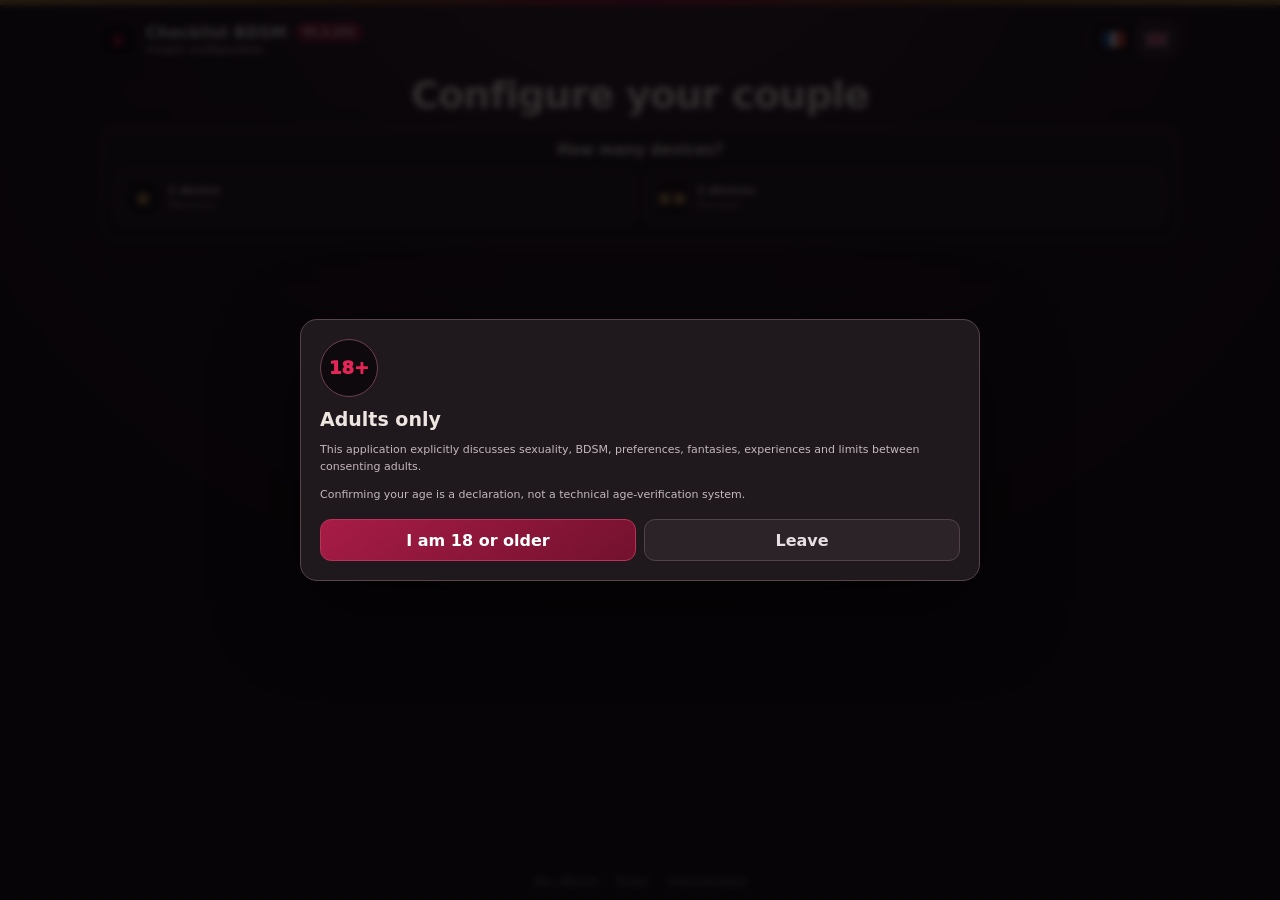
==== commit bea8120f: "Add files via upload" ====
--- a/index.html
+++ b/index.html
@@ -1,5 +1,5 @@
 <!doctype html>
-<!-- Checklist BDSM unifiée V1.1.230 -->
+<!-- Checklist BDSM unifiée V1.1.231 -->
 <html lang="fr">
 <head>
 <meta name="google-site-verification" content="ZCxoNQanSvnTa4Fg4jO1jggAgtHfjROpWBqWKIO41iw"/>
@@ -7,7 +7,7 @@
 <meta http-equiv="Cache-Control" content="no-cache, no-store, must-revalidate"/>
 <meta http-equiv="Pragma" content="no-cache"/>
 <meta name="viewport" content="width=device-width, initial-scale=1, maximum-scale=5, user-scalable=yes, viewport-fit=cover"/>
-<title>Checklist BDSM V1.1.230</title>
+<title>Checklist BDSM V1.1.231</title>
 <link rel="icon" type="image/svg+xml" href="data:image/svg+xml,%3Csvg xmlns='http://www.w3.org/2000/svg' viewBox='0 0 64 64'%3E%3Cdefs%3E%3ClinearGradient id='bg' x1='0' y1='0' x2='1' y2='1'%3E%3Cstop offset='0' stop-color='%23070509'/%3E%3Cstop offset='1' stop-color='%23140a10'/%3E%3C/linearGradient%3E%3ClinearGradient id='cr' x1='0' y1='0' x2='0' y2='1'%3E%3Cstop offset='0' stop-color='%23f03a67'/%3E%3Cstop offset='.55' stop-color='%23cf1748'/%3E%3Cstop offset='1' stop-color='%23990d35'/%3E%3C/linearGradient%3E%3C/defs%3E%3Crect x='2' y='2' width='60' height='60' rx='15' fill='url(%23bg)' stroke='%23301823' stroke-width='2'/%3E%3Cpath d='M13 24.5 22.2 31 32 14.5 41.8 31 51 24.5 46.2 44.5H17.8z' fill='url(%23cr)'/%3E%3Cpath d='M18.8 46.5h26.4v4.5H18.8z' rx='2' fill='%23b50f3d'/%3E%3Cpath d='M20 38.5h24' stroke='%23ff6d8d' stroke-opacity='.55' stroke-width='2.2' stroke-linecap='round'/%3E%3Ccircle cx='32' cy='31.8' r='2.4' fill='%23f2b75d'/%3E%3Ccircle cx='13' cy='23.5' r='3' fill='%23e52556'/%3E%3Ccircle cx='32' cy='13.5' r='3.2' fill='%23f03a67'/%3E%3Ccircle cx='51' cy='23.5' r='3' fill='%23e52556'/%3E%3C/svg%3E"/>
 <script>
 window.SITE_KEYS={language:"bdsmChecklistSite_language_v1",adult:"bdsmChecklistSite_adultConfirmed_v1"};
@@ -37,7 +37,7 @@
 </head>
 <body>
 <div class="adult-gate" id="adultGate" hidden><div class="backdrop"></div><section class="dialog" role="dialog" aria-modal="true" aria-labelledby="ageTitleFr"><div class="age">18+</div><div class="lang-fr block"><h2 id="ageTitleFr">Contenu réservé aux adultes</h2><p>Cette application aborde explicitement la sexualité, le BDSM, les préférences, fantasmes, expériences et limites entre adultes consentants.</p><p>Confirmer votre âge est une déclaration et non un dispositif technique de vérification d’âge.</p></div><div class="lang-en block"><h2 id="ageTitleEn">Adults only</h2><p>This application explicitly discusses sexuality, BDSM, preferences, fantasies, experiences and limits between consenting adults.</p><p>Confirming your age is a declaration, not a technical age-verification system.</p></div><div class="age-actions"><button class="accept" id="acceptAge"><span class="lang-fr">J’ai 18 ans ou plus</span><span class="lang-en">I am 18 or older</span></button><button class="exit" id="exitAge"><span class="lang-fr">Quitter</span><span class="lang-en">Leave</span></button></div></section></div>
-<div class="shell"><div class="topline"></div><header class="site-head"><div class="head-inner head-row"><div class="brand"><div class="brand-mark" aria-hidden="true">♛</div><div class="brand-copy"><div class="brand-title"><strong>Checklist BDSM</strong><span class="version">V1.1.230</span></div><div class="brand-sub"><span class="lang-fr">Configuration du couple</span><span class="lang-en">Couple configuration</span></div></div></div><div class="lang" role="group" aria-label="Language"><button data-lang="fr" aria-label="Français"><svg aria-hidden="true" class="flag" viewBox="0 0 30 20"><rect fill="#0055A4" height="20" width="10" x="0"/><rect fill="#FFFFFF" height="20" width="10" x="10"/><rect fill="#EF4135" height="20" width="10" x="20"/></svg></button><button data-lang="en" aria-label="English"><svg aria-hidden="true" class="flag" viewBox="0 0 60 40"><rect fill="#012169" height="40" width="60"/><path d="M0 0 L60 40 M60 0 L0 40" stroke="#FFFFFF" stroke-width="9"/><path d="M0 0 L60 40 M60 0 L0 40" stroke="#C8102E" stroke-width="5"/><path d="M30 0 V40 M0 20 H60" stroke="#FFFFFF" stroke-width="13"/><path d="M30 0 V40 M0 20 H60" stroke="#C8102E" stroke-width="7"/></svg></button></div></div></header>
+<div class="shell"><div class="topline"></div><header class="site-head"><div class="head-inner head-row"><div class="brand"><div class="brand-mark" aria-hidden="true">♛</div><div class="brand-copy"><div class="brand-title"><strong>Checklist BDSM</strong><span class="version">V1.1.231</span></div><div class="brand-sub"><span class="lang-fr">Configuration du couple</span><span class="lang-en">Couple configuration</span></div></div></div><div class="lang" role="group" aria-label="Language"><button data-lang="fr" aria-label="Français"><svg aria-hidden="true" class="flag" viewBox="0 0 30 20"><rect fill="#0055A4" height="20" width="10" x="0"/><rect fill="#FFFFFF" height="20" width="10" x="10"/><rect fill="#EF4135" height="20" width="10" x="20"/></svg></button><button data-lang="en" aria-label="English"><svg aria-hidden="true" class="flag" viewBox="0 0 60 40"><rect fill="#012169" height="40" width="60"/><path d="M0 0 L60 40 M60 0 L0 40" stroke="#FFFFFF" stroke-width="9"/><path d="M0 0 L60 40 M60 0 L0 40" stroke="#C8102E" stroke-width="5"/><path d="M30 0 V40 M0 20 H60" stroke="#FFFFFF" stroke-width="13"/><path d="M30 0 V40 M0 20 H60" stroke="#C8102E" stroke-width="7"/></svg></button></div></div></header>
 <main><div class="page"><section class="hero"><h1><span class="lang-fr">Configurez votre couple</span><span class="lang-en">Configure your couple</span></h1></section>
 <section class="usage-shell" id="usageChooser"><div class="usage-head"><h2><span class="lang-fr">Sur combien d’appareils ?</span><span class="lang-en">How many devices?</span></h2></div><div class="usage-options"><button class="usage-option" data-device-mode="single" type="button"><span class="usage-icon" aria-hidden="true">▣</span><span class="usage-option-copy"><strong><span class="lang-fr">1 appareil</span><span class="lang-en">1 device</span></strong><span class="usage-option-desc"><span class="lang-fr">À tour de rôle</span><span class="lang-en">Take turns</span></span></span></button><button class="usage-option" data-device-mode="dual" type="button"><span class="usage-icon" aria-hidden="true">▣▣</span><span class="usage-option-copy"><strong><span class="lang-fr">2 appareils</span><span class="lang-en">2 devices</span></strong><span class="usage-option-desc"><span class="lang-fr">Chacun de son côté</span><span class="lang-en">One each</span></span></span></button></div><button class="usage-compact" id="usageCompact" type="button"><strong id="usageCompactLabel"></strong><span><span class="lang-fr">Modifier</span><span class="lang-en">Change</span></span></button><div class="dual-entry" id="dualEntry" hidden><strong class="dual-entry-title"><span class="lang-fr">Lien reçu ?</span><span class="lang-en">Received a link?</span></strong><div class="link-import-row"><input class="link-input" id="receivedConfigLink" type="url" inputmode="url" autocomplete="off" placeholder="https://…#couple=…"/><button class="secondary-btn primary-soft" id="importConfigLink" type="button"><span class="lang-fr">Importer</span><span class="lang-en">Import</span></button></div><div class="dual-entry-actions"><button class="secondary-btn" id="createDualConfig" type="button"><span class="lang-fr">Créer ici et partager</span><span class="lang-en">Create here and share</span></button></div><div class="flow-status" id="flowStatus" role="status" aria-live="polite"></div></div></section>
 <section class="config-shell" id="profileForm" hidden><div class="received-banner" id="receivedBanner" hidden><span class="received-icon" aria-hidden="true">✓</span><span><strong><span class="lang-fr">Configuration reçue</span><span class="lang-en">Configuration received</span></strong><span id="receivedBannerText"></span></span></div><div class="profile-grid">
@@ -51,7 +51,7 @@
 </section></div></main>
 <footer><div class="footer-inner"><button data-info="adult">18+ · <span class="lang-fr">Avertissement</span><span class="lang-en">Warning</span></button><span>·</span><button data-info="privacy"><span class="lang-fr">Confidentialité</span><span class="lang-en">Privacy</span></button><span>·</span><button data-info="legal"><span class="lang-fr">Mentions légales</span><span class="lang-en">Legal information</span></button></div></footer></div>
 <div class="modal" id="infoModal" hidden><div class="backdrop" data-close></div><section class="dialog" role="dialog" aria-modal="true"><button class="close" data-close aria-label="Fermer">×</button><h2><span class="lang-fr">Informations</span><span class="lang-en">Information</span></h2><div data-section="adult"><div class="lang-fr block"><h3>Avertissement 18+</h3><p>Site réservé aux adultes. La checklist est un outil de discussion des limites et préférences ; elle ne constitue ni un consentement automatique, ni un guide médical ou de sécurité.</p></div><div class="lang-en block"><h3>18+ warning</h3><p>Adults-only website. The checklist is a tool for discussing limits and preferences; it is not automatic consent or medical/safety guidance.</p></div></div><div data-section="privacy"><div class="lang-fr block"><h3>Confidentialité</h3><p>Les profils, réponses et notes sont enregistrés localement dans votre navigateur. Si vous choisissez de partager la configuration du couple, les pseudos, couleurs, attributs et dynamique D/s sont encodés dans le lien que vous envoyez ; les réponses n’y sont jamais incluses. L’hébergeur peut traiter les métadonnées techniques habituelles de connexion.</p></div><div class="lang-en block"><h3>Privacy</h3><p>Profiles, answers and notes are stored locally in your browser. If you choose to share the couple configuration, names, colors, anatomy and the D/s dynamic are encoded in the link you send; answers are never included. The host may process ordinary technical connection metadata.</p></div></div><div data-section="legal"><div class="lang-fr block"><h3>Édition du site</h3><p>Site édité à titre non professionnel.</p><h3>Hébergement</h3><p>GitHub, Inc. — GitHub Pages<br/>88 Colin P. Kelly Jr. Street<br/>San Francisco, CA 94107<br/>États-Unis.</p></div><div class="lang-en block"><h3>Website publisher</h3><p>Website published on a non-professional basis.</p><h3>Hosting</h3><p>GitHub, Inc. — GitHub Pages<br/>88 Colin P. Kelly Jr. Street<br/>San Francisco, CA 94107<br/>United States.</p></div></div></section></div>
-<script src="profiles.js?v=V1.1.230"></script>
+<script src="profiles.js?v=V1.1.231"></script>
 <script>
 (() => {
 'use strict';
@@ -344,7 +344,7 @@
   renderAnatomy('personB',$('#anatomyB'));
   updateDynamicText();
   if(deviceMode==='dual') updateSyncGate();
-  document.title=lang==='fr'?'Checklist BDSM V1.1.230':'BDSM Checklist V1.1.230';
+  document.title=lang==='fr'?'Checklist BDSM V1.1.231':'BDSM Checklist V1.1.231';
 }
 
 fill();
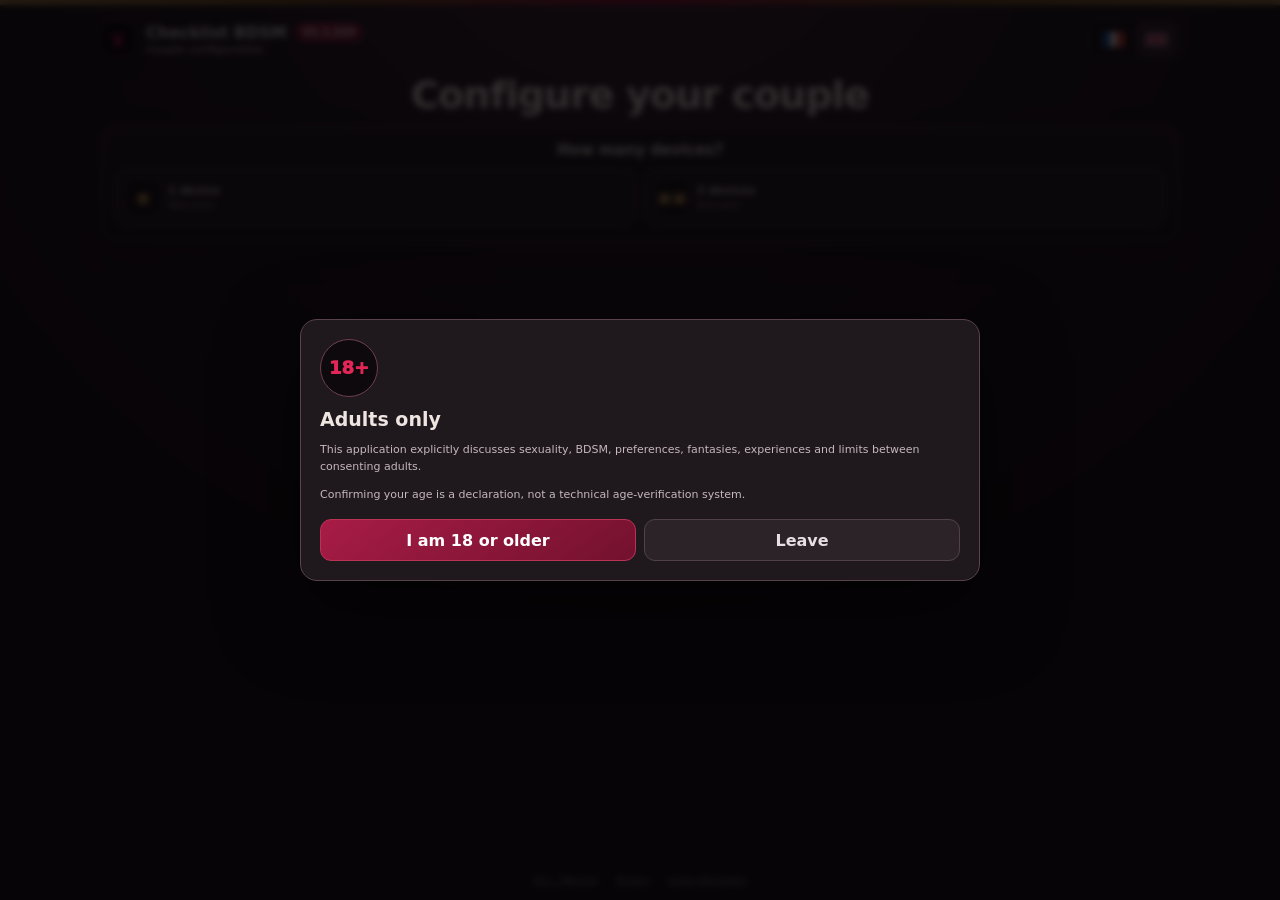
==== commit bd5ebb50: "Add files via upload" ====
--- a/index.html
+++ b/index.html
@@ -1,5 +1,5 @@
 <!doctype html>
-<!-- Checklist BDSM unifiée V1.1.231 -->
+<!-- Checklist BDSM unifiée V1.1.233 -->
 <html lang="fr">
 <head>
 <meta name="google-site-verification" content="ZCxoNQanSvnTa4Fg4jO1jggAgtHfjROpWBqWKIO41iw"/>
@@ -7,7 +7,7 @@
 <meta http-equiv="Cache-Control" content="no-cache, no-store, must-revalidate"/>
 <meta http-equiv="Pragma" content="no-cache"/>
 <meta name="viewport" content="width=device-width, initial-scale=1, maximum-scale=5, user-scalable=yes, viewport-fit=cover"/>
-<title>Checklist BDSM V1.1.231</title>
+<title>Checklist BDSM V1.1.233</title>
 <link rel="icon" type="image/svg+xml" href="data:image/svg+xml,%3Csvg xmlns='http://www.w3.org/2000/svg' viewBox='0 0 64 64'%3E%3Cdefs%3E%3ClinearGradient id='bg' x1='0' y1='0' x2='1' y2='1'%3E%3Cstop offset='0' stop-color='%23070509'/%3E%3Cstop offset='1' stop-color='%23140a10'/%3E%3C/linearGradient%3E%3ClinearGradient id='cr' x1='0' y1='0' x2='0' y2='1'%3E%3Cstop offset='0' stop-color='%23f03a67'/%3E%3Cstop offset='.55' stop-color='%23cf1748'/%3E%3Cstop offset='1' stop-color='%23990d35'/%3E%3C/linearGradient%3E%3C/defs%3E%3Crect x='2' y='2' width='60' height='60' rx='15' fill='url(%23bg)' stroke='%23301823' stroke-width='2'/%3E%3Cpath d='M13 24.5 22.2 31 32 14.5 41.8 31 51 24.5 46.2 44.5H17.8z' fill='url(%23cr)'/%3E%3Cpath d='M18.8 46.5h26.4v4.5H18.8z' rx='2' fill='%23b50f3d'/%3E%3Cpath d='M20 38.5h24' stroke='%23ff6d8d' stroke-opacity='.55' stroke-width='2.2' stroke-linecap='round'/%3E%3Ccircle cx='32' cy='31.8' r='2.4' fill='%23f2b75d'/%3E%3Ccircle cx='13' cy='23.5' r='3' fill='%23e52556'/%3E%3Ccircle cx='32' cy='13.5' r='3.2' fill='%23f03a67'/%3E%3Ccircle cx='51' cy='23.5' r='3' fill='%23e52556'/%3E%3C/svg%3E"/>
 <script>
 window.SITE_KEYS={language:"bdsmChecklistSite_language_v1",adult:"bdsmChecklistSite_adultConfirmed_v1"};
@@ -37,7 +37,7 @@
 </head>
 <body>
 <div class="adult-gate" id="adultGate" hidden><div class="backdrop"></div><section class="dialog" role="dialog" aria-modal="true" aria-labelledby="ageTitleFr"><div class="age">18+</div><div class="lang-fr block"><h2 id="ageTitleFr">Contenu réservé aux adultes</h2><p>Cette application aborde explicitement la sexualité, le BDSM, les préférences, fantasmes, expériences et limites entre adultes consentants.</p><p>Confirmer votre âge est une déclaration et non un dispositif technique de vérification d’âge.</p></div><div class="lang-en block"><h2 id="ageTitleEn">Adults only</h2><p>This application explicitly discusses sexuality, BDSM, preferences, fantasies, experiences and limits between consenting adults.</p><p>Confirming your age is a declaration, not a technical age-verification system.</p></div><div class="age-actions"><button class="accept" id="acceptAge"><span class="lang-fr">J’ai 18 ans ou plus</span><span class="lang-en">I am 18 or older</span></button><button class="exit" id="exitAge"><span class="lang-fr">Quitter</span><span class="lang-en">Leave</span></button></div></section></div>
-<div class="shell"><div class="topline"></div><header class="site-head"><div class="head-inner head-row"><div class="brand"><div class="brand-mark" aria-hidden="true">♛</div><div class="brand-copy"><div class="brand-title"><strong>Checklist BDSM</strong><span class="version">V1.1.231</span></div><div class="brand-sub"><span class="lang-fr">Configuration du couple</span><span class="lang-en">Couple configuration</span></div></div></div><div class="lang" role="group" aria-label="Language"><button data-lang="fr" aria-label="Français"><svg aria-hidden="true" class="flag" viewBox="0 0 30 20"><rect fill="#0055A4" height="20" width="10" x="0"/><rect fill="#FFFFFF" height="20" width="10" x="10"/><rect fill="#EF4135" height="20" width="10" x="20"/></svg></button><button data-lang="en" aria-label="English"><svg aria-hidden="true" class="flag" viewBox="0 0 60 40"><rect fill="#012169" height="40" width="60"/><path d="M0 0 L60 40 M60 0 L0 40" stroke="#FFFFFF" stroke-width="9"/><path d="M0 0 L60 40 M60 0 L0 40" stroke="#C8102E" stroke-width="5"/><path d="M30 0 V40 M0 20 H60" stroke="#FFFFFF" stroke-width="13"/><path d="M30 0 V40 M0 20 H60" stroke="#C8102E" stroke-width="7"/></svg></button></div></div></header>
+<div class="shell"><div class="topline"></div><header class="site-head"><div class="head-inner head-row"><div class="brand"><div class="brand-mark" aria-hidden="true">♛</div><div class="brand-copy"><div class="brand-title"><strong>Checklist BDSM</strong><span class="version">V1.1.233</span></div><div class="brand-sub"><span class="lang-fr">Configuration du couple</span><span class="lang-en">Couple configuration</span></div></div></div><div class="lang" role="group" aria-label="Language"><button data-lang="fr" aria-label="Français"><svg aria-hidden="true" class="flag" viewBox="0 0 30 20"><rect fill="#0055A4" height="20" width="10" x="0"/><rect fill="#FFFFFF" height="20" width="10" x="10"/><rect fill="#EF4135" height="20" width="10" x="20"/></svg></button><button data-lang="en" aria-label="English"><svg aria-hidden="true" class="flag" viewBox="0 0 60 40"><rect fill="#012169" height="40" width="60"/><path d="M0 0 L60 40 M60 0 L0 40" stroke="#FFFFFF" stroke-width="9"/><path d="M0 0 L60 40 M60 0 L0 40" stroke="#C8102E" stroke-width="5"/><path d="M30 0 V40 M0 20 H60" stroke="#FFFFFF" stroke-width="13"/><path d="M30 0 V40 M0 20 H60" stroke="#C8102E" stroke-width="7"/></svg></button></div></div></header>
 <main><div class="page"><section class="hero"><h1><span class="lang-fr">Configurez votre couple</span><span class="lang-en">Configure your couple</span></h1></section>
 <section class="usage-shell" id="usageChooser"><div class="usage-head"><h2><span class="lang-fr">Sur combien d’appareils ?</span><span class="lang-en">How many devices?</span></h2></div><div class="usage-options"><button class="usage-option" data-device-mode="single" type="button"><span class="usage-icon" aria-hidden="true">▣</span><span class="usage-option-copy"><strong><span class="lang-fr">1 appareil</span><span class="lang-en">1 device</span></strong><span class="usage-option-desc"><span class="lang-fr">À tour de rôle</span><span class="lang-en">Take turns</span></span></span></button><button class="usage-option" data-device-mode="dual" type="button"><span class="usage-icon" aria-hidden="true">▣▣</span><span class="usage-option-copy"><strong><span class="lang-fr">2 appareils</span><span class="lang-en">2 devices</span></strong><span class="usage-option-desc"><span class="lang-fr">Chacun de son côté</span><span class="lang-en">One each</span></span></span></button></div><button class="usage-compact" id="usageCompact" type="button"><strong id="usageCompactLabel"></strong><span><span class="lang-fr">Modifier</span><span class="lang-en">Change</span></span></button><div class="dual-entry" id="dualEntry" hidden><strong class="dual-entry-title"><span class="lang-fr">Lien reçu ?</span><span class="lang-en">Received a link?</span></strong><div class="link-import-row"><input class="link-input" id="receivedConfigLink" type="url" inputmode="url" autocomplete="off" placeholder="https://…#couple=…"/><button class="secondary-btn primary-soft" id="importConfigLink" type="button"><span class="lang-fr">Importer</span><span class="lang-en">Import</span></button></div><div class="dual-entry-actions"><button class="secondary-btn" id="createDualConfig" type="button"><span class="lang-fr">Créer ici et partager</span><span class="lang-en">Create here and share</span></button></div><div class="flow-status" id="flowStatus" role="status" aria-live="polite"></div></div></section>
 <section class="config-shell" id="profileForm" hidden><div class="received-banner" id="receivedBanner" hidden><span class="received-icon" aria-hidden="true">✓</span><span><strong><span class="lang-fr">Configuration reçue</span><span class="lang-en">Configuration received</span></strong><span id="receivedBannerText"></span></span></div><div class="profile-grid">
@@ -51,7 +51,7 @@
 </section></div></main>
 <footer><div class="footer-inner"><button data-info="adult">18+ · <span class="lang-fr">Avertissement</span><span class="lang-en">Warning</span></button><span>·</span><button data-info="privacy"><span class="lang-fr">Confidentialité</span><span class="lang-en">Privacy</span></button><span>·</span><button data-info="legal"><span class="lang-fr">Mentions légales</span><span class="lang-en">Legal information</span></button></div></footer></div>
 <div class="modal" id="infoModal" hidden><div class="backdrop" data-close></div><section class="dialog" role="dialog" aria-modal="true"><button class="close" data-close aria-label="Fermer">×</button><h2><span class="lang-fr">Informations</span><span class="lang-en">Information</span></h2><div data-section="adult"><div class="lang-fr block"><h3>Avertissement 18+</h3><p>Site réservé aux adultes. La checklist est un outil de discussion des limites et préférences ; elle ne constitue ni un consentement automatique, ni un guide médical ou de sécurité.</p></div><div class="lang-en block"><h3>18+ warning</h3><p>Adults-only website. The checklist is a tool for discussing limits and preferences; it is not automatic consent or medical/safety guidance.</p></div></div><div data-section="privacy"><div class="lang-fr block"><h3>Confidentialité</h3><p>Les profils, réponses et notes sont enregistrés localement dans votre navigateur. Si vous choisissez de partager la configuration du couple, les pseudos, couleurs, attributs et dynamique D/s sont encodés dans le lien que vous envoyez ; les réponses n’y sont jamais incluses. L’hébergeur peut traiter les métadonnées techniques habituelles de connexion.</p></div><div class="lang-en block"><h3>Privacy</h3><p>Profiles, answers and notes are stored locally in your browser. If you choose to share the couple configuration, names, colors, anatomy and the D/s dynamic are encoded in the link you send; answers are never included. The host may process ordinary technical connection metadata.</p></div></div><div data-section="legal"><div class="lang-fr block"><h3>Édition du site</h3><p>Site édité à titre non professionnel.</p><h3>Hébergement</h3><p>GitHub, Inc. — GitHub Pages<br/>88 Colin P. Kelly Jr. Street<br/>San Francisco, CA 94107<br/>États-Unis.</p></div><div class="lang-en block"><h3>Website publisher</h3><p>Website published on a non-professional basis.</p><h3>Hosting</h3><p>GitHub, Inc. — GitHub Pages<br/>88 Colin P. Kelly Jr. Street<br/>San Francisco, CA 94107<br/>United States.</p></div></div></section></div>
-<script src="profiles.js?v=V1.1.231"></script>
+<script src="profiles.js?v=V1.1.233"></script>
 <script>
 (() => {
 'use strict';
@@ -344,7 +344,7 @@
   renderAnatomy('personB',$('#anatomyB'));
   updateDynamicText();
   if(deviceMode==='dual') updateSyncGate();
-  document.title=lang==='fr'?'Checklist BDSM V1.1.231':'BDSM Checklist V1.1.231';
+  document.title=lang==='fr'?'Checklist BDSM V1.1.233':'BDSM Checklist V1.1.233';
 }
 
 fill();
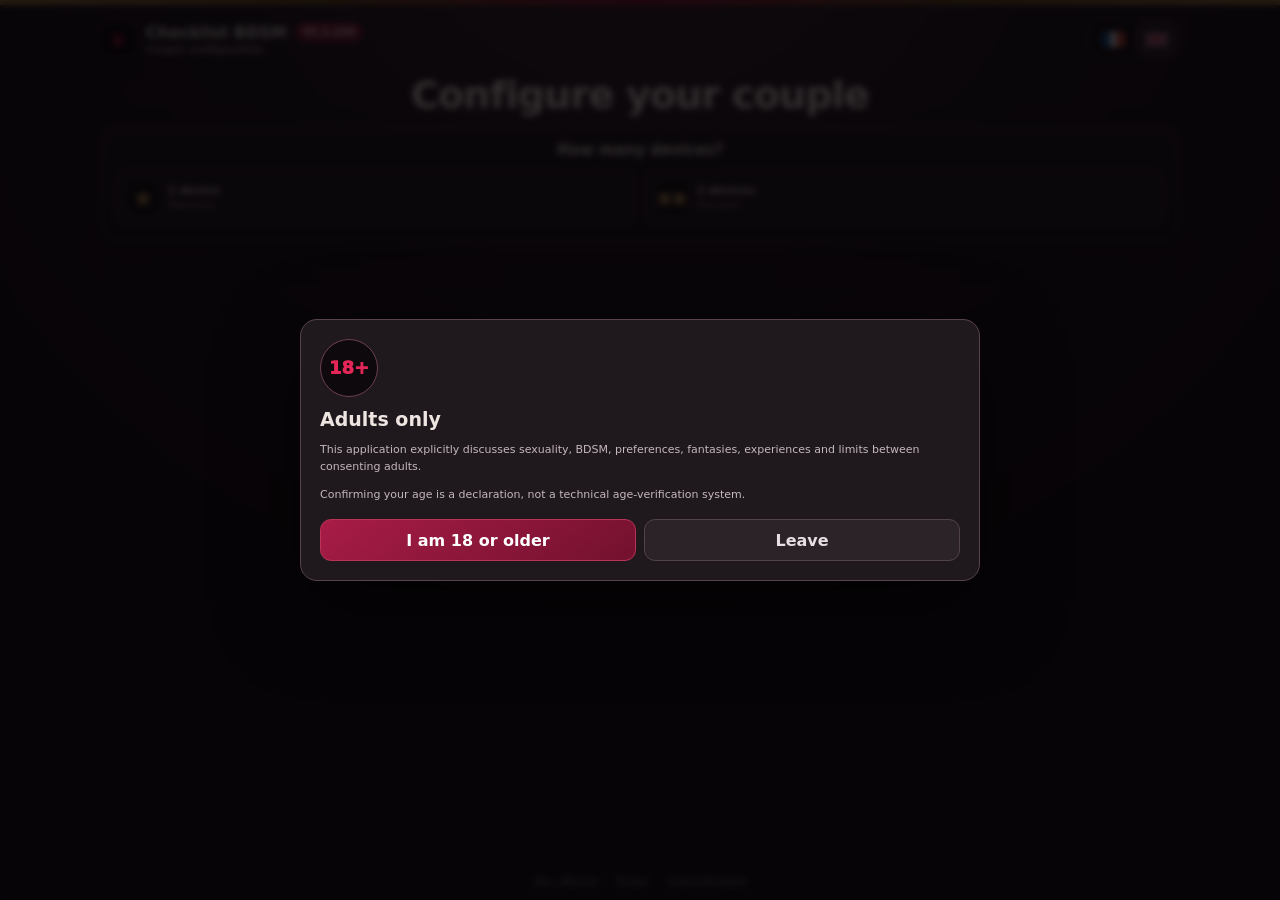
==== commit f6358b60: "Add files via upload" ====
--- a/index.html
+++ b/index.html
@@ -1,5 +1,5 @@
 <!doctype html>
-<!-- Checklist BDSM unifiée V1.1.233 -->
+<!-- Checklist BDSM unifiée V1.1.234 -->
 <html lang="fr">
 <head>
 <meta name="google-site-verification" content="ZCxoNQanSvnTa4Fg4jO1jggAgtHfjROpWBqWKIO41iw"/>
@@ -7,7 +7,7 @@
 <meta http-equiv="Cache-Control" content="no-cache, no-store, must-revalidate"/>
 <meta http-equiv="Pragma" content="no-cache"/>
 <meta name="viewport" content="width=device-width, initial-scale=1, maximum-scale=5, user-scalable=yes, viewport-fit=cover"/>
-<title>Checklist BDSM V1.1.233</title>
+<title>Checklist BDSM V1.1.234</title>
 <link rel="icon" type="image/svg+xml" href="data:image/svg+xml,%3Csvg xmlns='http://www.w3.org/2000/svg' viewBox='0 0 64 64'%3E%3Cdefs%3E%3ClinearGradient id='bg' x1='0' y1='0' x2='1' y2='1'%3E%3Cstop offset='0' stop-color='%23070509'/%3E%3Cstop offset='1' stop-color='%23140a10'/%3E%3C/linearGradient%3E%3ClinearGradient id='cr' x1='0' y1='0' x2='0' y2='1'%3E%3Cstop offset='0' stop-color='%23f03a67'/%3E%3Cstop offset='.55' stop-color='%23cf1748'/%3E%3Cstop offset='1' stop-color='%23990d35'/%3E%3C/linearGradient%3E%3C/defs%3E%3Crect x='2' y='2' width='60' height='60' rx='15' fill='url(%23bg)' stroke='%23301823' stroke-width='2'/%3E%3Cpath d='M13 24.5 22.2 31 32 14.5 41.8 31 51 24.5 46.2 44.5H17.8z' fill='url(%23cr)'/%3E%3Cpath d='M18.8 46.5h26.4v4.5H18.8z' rx='2' fill='%23b50f3d'/%3E%3Cpath d='M20 38.5h24' stroke='%23ff6d8d' stroke-opacity='.55' stroke-width='2.2' stroke-linecap='round'/%3E%3Ccircle cx='32' cy='31.8' r='2.4' fill='%23f2b75d'/%3E%3Ccircle cx='13' cy='23.5' r='3' fill='%23e52556'/%3E%3Ccircle cx='32' cy='13.5' r='3.2' fill='%23f03a67'/%3E%3Ccircle cx='51' cy='23.5' r='3' fill='%23e52556'/%3E%3C/svg%3E"/>
 <script>
 window.SITE_KEYS={language:"bdsmChecklistSite_language_v1",adult:"bdsmChecklistSite_adultConfirmed_v1"};
@@ -37,7 +37,7 @@
 </head>
 <body>
 <div class="adult-gate" id="adultGate" hidden><div class="backdrop"></div><section class="dialog" role="dialog" aria-modal="true" aria-labelledby="ageTitleFr"><div class="age">18+</div><div class="lang-fr block"><h2 id="ageTitleFr">Contenu réservé aux adultes</h2><p>Cette application aborde explicitement la sexualité, le BDSM, les préférences, fantasmes, expériences et limites entre adultes consentants.</p><p>Confirmer votre âge est une déclaration et non un dispositif technique de vérification d’âge.</p></div><div class="lang-en block"><h2 id="ageTitleEn">Adults only</h2><p>This application explicitly discusses sexuality, BDSM, preferences, fantasies, experiences and limits between consenting adults.</p><p>Confirming your age is a declaration, not a technical age-verification system.</p></div><div class="age-actions"><button class="accept" id="acceptAge"><span class="lang-fr">J’ai 18 ans ou plus</span><span class="lang-en">I am 18 or older</span></button><button class="exit" id="exitAge"><span class="lang-fr">Quitter</span><span class="lang-en">Leave</span></button></div></section></div>
-<div class="shell"><div class="topline"></div><header class="site-head"><div class="head-inner head-row"><div class="brand"><div class="brand-mark" aria-hidden="true">♛</div><div class="brand-copy"><div class="brand-title"><strong>Checklist BDSM</strong><span class="version">V1.1.233</span></div><div class="brand-sub"><span class="lang-fr">Configuration du couple</span><span class="lang-en">Couple configuration</span></div></div></div><div class="lang" role="group" aria-label="Language"><button data-lang="fr" aria-label="Français"><svg aria-hidden="true" class="flag" viewBox="0 0 30 20"><rect fill="#0055A4" height="20" width="10" x="0"/><rect fill="#FFFFFF" height="20" width="10" x="10"/><rect fill="#EF4135" height="20" width="10" x="20"/></svg></button><button data-lang="en" aria-label="English"><svg aria-hidden="true" class="flag" viewBox="0 0 60 40"><rect fill="#012169" height="40" width="60"/><path d="M0 0 L60 40 M60 0 L0 40" stroke="#FFFFFF" stroke-width="9"/><path d="M0 0 L60 40 M60 0 L0 40" stroke="#C8102E" stroke-width="5"/><path d="M30 0 V40 M0 20 H60" stroke="#FFFFFF" stroke-width="13"/><path d="M30 0 V40 M0 20 H60" stroke="#C8102E" stroke-width="7"/></svg></button></div></div></header>
+<div class="shell"><div class="topline"></div><header class="site-head"><div class="head-inner head-row"><div class="brand"><div class="brand-mark" aria-hidden="true">♛</div><div class="brand-copy"><div class="brand-title"><strong>Checklist BDSM</strong><span class="version">V1.1.234</span></div><div class="brand-sub"><span class="lang-fr">Configuration du couple</span><span class="lang-en">Couple configuration</span></div></div></div><div class="lang" role="group" aria-label="Language"><button data-lang="fr" aria-label="Français"><svg aria-hidden="true" class="flag" viewBox="0 0 30 20"><rect fill="#0055A4" height="20" width="10" x="0"/><rect fill="#FFFFFF" height="20" width="10" x="10"/><rect fill="#EF4135" height="20" width="10" x="20"/></svg></button><button data-lang="en" aria-label="English"><svg aria-hidden="true" class="flag" viewBox="0 0 60 40"><rect fill="#012169" height="40" width="60"/><path d="M0 0 L60 40 M60 0 L0 40" stroke="#FFFFFF" stroke-width="9"/><path d="M0 0 L60 40 M60 0 L0 40" stroke="#C8102E" stroke-width="5"/><path d="M30 0 V40 M0 20 H60" stroke="#FFFFFF" stroke-width="13"/><path d="M30 0 V40 M0 20 H60" stroke="#C8102E" stroke-width="7"/></svg></button></div></div></header>
 <main><div class="page"><section class="hero"><h1><span class="lang-fr">Configurez votre couple</span><span class="lang-en">Configure your couple</span></h1></section>
 <section class="usage-shell" id="usageChooser"><div class="usage-head"><h2><span class="lang-fr">Sur combien d’appareils ?</span><span class="lang-en">How many devices?</span></h2></div><div class="usage-options"><button class="usage-option" data-device-mode="single" type="button"><span class="usage-icon" aria-hidden="true">▣</span><span class="usage-option-copy"><strong><span class="lang-fr">1 appareil</span><span class="lang-en">1 device</span></strong><span class="usage-option-desc"><span class="lang-fr">À tour de rôle</span><span class="lang-en">Take turns</span></span></span></button><button class="usage-option" data-device-mode="dual" type="button"><span class="usage-icon" aria-hidden="true">▣▣</span><span class="usage-option-copy"><strong><span class="lang-fr">2 appareils</span><span class="lang-en">2 devices</span></strong><span class="usage-option-desc"><span class="lang-fr">Chacun de son côté</span><span class="lang-en">One each</span></span></span></button></div><button class="usage-compact" id="usageCompact" type="button"><strong id="usageCompactLabel"></strong><span><span class="lang-fr">Modifier</span><span class="lang-en">Change</span></span></button><div class="dual-entry" id="dualEntry" hidden><strong class="dual-entry-title"><span class="lang-fr">Lien reçu ?</span><span class="lang-en">Received a link?</span></strong><div class="link-import-row"><input class="link-input" id="receivedConfigLink" type="url" inputmode="url" autocomplete="off" placeholder="https://…#couple=…"/><button class="secondary-btn primary-soft" id="importConfigLink" type="button"><span class="lang-fr">Importer</span><span class="lang-en">Import</span></button></div><div class="dual-entry-actions"><button class="secondary-btn" id="createDualConfig" type="button"><span class="lang-fr">Créer ici et partager</span><span class="lang-en">Create here and share</span></button></div><div class="flow-status" id="flowStatus" role="status" aria-live="polite"></div></div></section>
 <section class="config-shell" id="profileForm" hidden><div class="received-banner" id="receivedBanner" hidden><span class="received-icon" aria-hidden="true">✓</span><span><strong><span class="lang-fr">Configuration reçue</span><span class="lang-en">Configuration received</span></strong><span id="receivedBannerText"></span></span></div><div class="profile-grid">
@@ -51,7 +51,7 @@
 </section></div></main>
 <footer><div class="footer-inner"><button data-info="adult">18+ · <span class="lang-fr">Avertissement</span><span class="lang-en">Warning</span></button><span>·</span><button data-info="privacy"><span class="lang-fr">Confidentialité</span><span class="lang-en">Privacy</span></button><span>·</span><button data-info="legal"><span class="lang-fr">Mentions légales</span><span class="lang-en">Legal information</span></button></div></footer></div>
 <div class="modal" id="infoModal" hidden><div class="backdrop" data-close></div><section class="dialog" role="dialog" aria-modal="true"><button class="close" data-close aria-label="Fermer">×</button><h2><span class="lang-fr">Informations</span><span class="lang-en">Information</span></h2><div data-section="adult"><div class="lang-fr block"><h3>Avertissement 18+</h3><p>Site réservé aux adultes. La checklist est un outil de discussion des limites et préférences ; elle ne constitue ni un consentement automatique, ni un guide médical ou de sécurité.</p></div><div class="lang-en block"><h3>18+ warning</h3><p>Adults-only website. The checklist is a tool for discussing limits and preferences; it is not automatic consent or medical/safety guidance.</p></div></div><div data-section="privacy"><div class="lang-fr block"><h3>Confidentialité</h3><p>Les profils, réponses et notes sont enregistrés localement dans votre navigateur. Si vous choisissez de partager la configuration du couple, les pseudos, couleurs, attributs et dynamique D/s sont encodés dans le lien que vous envoyez ; les réponses n’y sont jamais incluses. L’hébergeur peut traiter les métadonnées techniques habituelles de connexion.</p></div><div class="lang-en block"><h3>Privacy</h3><p>Profiles, answers and notes are stored locally in your browser. If you choose to share the couple configuration, names, colors, anatomy and the D/s dynamic are encoded in the link you send; answers are never included. The host may process ordinary technical connection metadata.</p></div></div><div data-section="legal"><div class="lang-fr block"><h3>Édition du site</h3><p>Site édité à titre non professionnel.</p><h3>Hébergement</h3><p>GitHub, Inc. — GitHub Pages<br/>88 Colin P. Kelly Jr. Street<br/>San Francisco, CA 94107<br/>États-Unis.</p></div><div class="lang-en block"><h3>Website publisher</h3><p>Website published on a non-professional basis.</p><h3>Hosting</h3><p>GitHub, Inc. — GitHub Pages<br/>88 Colin P. Kelly Jr. Street<br/>San Francisco, CA 94107<br/>United States.</p></div></div></section></div>
-<script src="profiles.js?v=V1.1.233"></script>
+<script src="profiles.js?v=V1.1.234"></script>
 <script>
 (() => {
 'use strict';
@@ -344,7 +344,7 @@
   renderAnatomy('personB',$('#anatomyB'));
   updateDynamicText();
   if(deviceMode==='dual') updateSyncGate();
-  document.title=lang==='fr'?'Checklist BDSM V1.1.233':'BDSM Checklist V1.1.233';
+  document.title=lang==='fr'?'Checklist BDSM V1.1.234':'BDSM Checklist V1.1.234';
 }
 
 fill();
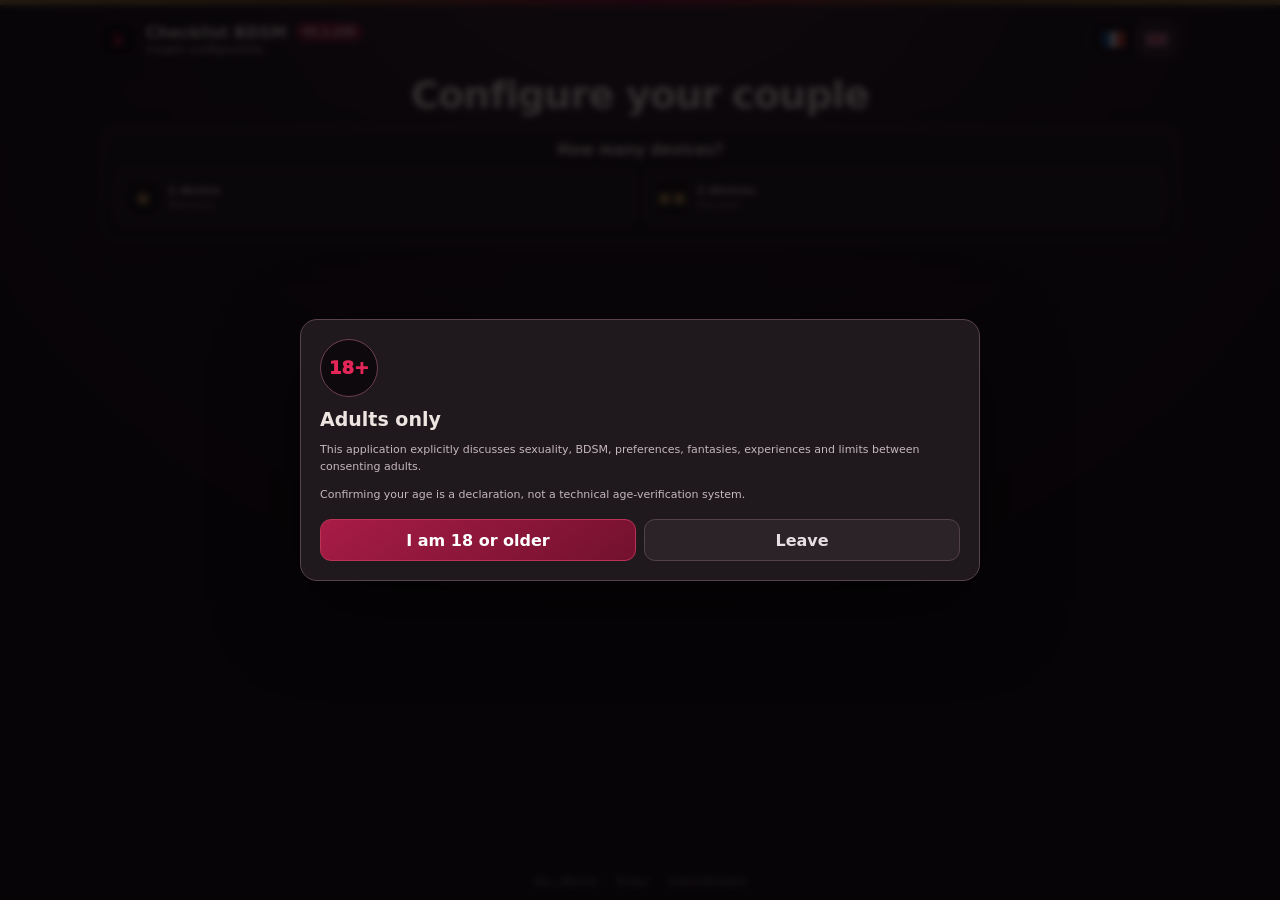
==== commit c71cc39c: "Add files via upload" ====
--- a/index.html
+++ b/index.html
@@ -1,5 +1,5 @@
 <!doctype html>
-<!-- Checklist BDSM unifiée V1.1.234 -->
+<!-- Checklist BDSM unifiée V1.1.235 -->
 <html lang="fr">
 <head>
 <meta name="google-site-verification" content="ZCxoNQanSvnTa4Fg4jO1jggAgtHfjROpWBqWKIO41iw"/>
@@ -7,7 +7,7 @@
 <meta http-equiv="Cache-Control" content="no-cache, no-store, must-revalidate"/>
 <meta http-equiv="Pragma" content="no-cache"/>
 <meta name="viewport" content="width=device-width, initial-scale=1, maximum-scale=5, user-scalable=yes, viewport-fit=cover"/>
-<title>Checklist BDSM V1.1.234</title>
+<title>Checklist BDSM V1.1.235</title>
 <link rel="icon" type="image/svg+xml" href="data:image/svg+xml,%3Csvg xmlns='http://www.w3.org/2000/svg' viewBox='0 0 64 64'%3E%3Cdefs%3E%3ClinearGradient id='bg' x1='0' y1='0' x2='1' y2='1'%3E%3Cstop offset='0' stop-color='%23070509'/%3E%3Cstop offset='1' stop-color='%23140a10'/%3E%3C/linearGradient%3E%3ClinearGradient id='cr' x1='0' y1='0' x2='0' y2='1'%3E%3Cstop offset='0' stop-color='%23f03a67'/%3E%3Cstop offset='.55' stop-color='%23cf1748'/%3E%3Cstop offset='1' stop-color='%23990d35'/%3E%3C/linearGradient%3E%3C/defs%3E%3Crect x='2' y='2' width='60' height='60' rx='15' fill='url(%23bg)' stroke='%23301823' stroke-width='2'/%3E%3Cpath d='M13 24.5 22.2 31 32 14.5 41.8 31 51 24.5 46.2 44.5H17.8z' fill='url(%23cr)'/%3E%3Cpath d='M18.8 46.5h26.4v4.5H18.8z' rx='2' fill='%23b50f3d'/%3E%3Cpath d='M20 38.5h24' stroke='%23ff6d8d' stroke-opacity='.55' stroke-width='2.2' stroke-linecap='round'/%3E%3Ccircle cx='32' cy='31.8' r='2.4' fill='%23f2b75d'/%3E%3Ccircle cx='13' cy='23.5' r='3' fill='%23e52556'/%3E%3Ccircle cx='32' cy='13.5' r='3.2' fill='%23f03a67'/%3E%3Ccircle cx='51' cy='23.5' r='3' fill='%23e52556'/%3E%3C/svg%3E"/>
 <script>
 window.SITE_KEYS={language:"bdsmChecklistSite_language_v1",adult:"bdsmChecklistSite_adultConfirmed_v1"};
@@ -37,7 +37,7 @@
 </head>
 <body>
 <div class="adult-gate" id="adultGate" hidden><div class="backdrop"></div><section class="dialog" role="dialog" aria-modal="true" aria-labelledby="ageTitleFr"><div class="age">18+</div><div class="lang-fr block"><h2 id="ageTitleFr">Contenu réservé aux adultes</h2><p>Cette application aborde explicitement la sexualité, le BDSM, les préférences, fantasmes, expériences et limites entre adultes consentants.</p><p>Confirmer votre âge est une déclaration et non un dispositif technique de vérification d’âge.</p></div><div class="lang-en block"><h2 id="ageTitleEn">Adults only</h2><p>This application explicitly discusses sexuality, BDSM, preferences, fantasies, experiences and limits between consenting adults.</p><p>Confirming your age is a declaration, not a technical age-verification system.</p></div><div class="age-actions"><button class="accept" id="acceptAge"><span class="lang-fr">J’ai 18 ans ou plus</span><span class="lang-en">I am 18 or older</span></button><button class="exit" id="exitAge"><span class="lang-fr">Quitter</span><span class="lang-en">Leave</span></button></div></section></div>
-<div class="shell"><div class="topline"></div><header class="site-head"><div class="head-inner head-row"><div class="brand"><div class="brand-mark" aria-hidden="true">♛</div><div class="brand-copy"><div class="brand-title"><strong>Checklist BDSM</strong><span class="version">V1.1.234</span></div><div class="brand-sub"><span class="lang-fr">Configuration du couple</span><span class="lang-en">Couple configuration</span></div></div></div><div class="lang" role="group" aria-label="Language"><button data-lang="fr" aria-label="Français"><svg aria-hidden="true" class="flag" viewBox="0 0 30 20"><rect fill="#0055A4" height="20" width="10" x="0"/><rect fill="#FFFFFF" height="20" width="10" x="10"/><rect fill="#EF4135" height="20" width="10" x="20"/></svg></button><button data-lang="en" aria-label="English"><svg aria-hidden="true" class="flag" viewBox="0 0 60 40"><rect fill="#012169" height="40" width="60"/><path d="M0 0 L60 40 M60 0 L0 40" stroke="#FFFFFF" stroke-width="9"/><path d="M0 0 L60 40 M60 0 L0 40" stroke="#C8102E" stroke-width="5"/><path d="M30 0 V40 M0 20 H60" stroke="#FFFFFF" stroke-width="13"/><path d="M30 0 V40 M0 20 H60" stroke="#C8102E" stroke-width="7"/></svg></button></div></div></header>
+<div class="shell"><div class="topline"></div><header class="site-head"><div class="head-inner head-row"><div class="brand"><div class="brand-mark" aria-hidden="true">♛</div><div class="brand-copy"><div class="brand-title"><strong>Checklist BDSM</strong><span class="version">V1.1.235</span></div><div class="brand-sub"><span class="lang-fr">Configuration du couple</span><span class="lang-en">Couple configuration</span></div></div></div><div class="lang" role="group" aria-label="Language"><button data-lang="fr" aria-label="Français"><svg aria-hidden="true" class="flag" viewBox="0 0 30 20"><rect fill="#0055A4" height="20" width="10" x="0"/><rect fill="#FFFFFF" height="20" width="10" x="10"/><rect fill="#EF4135" height="20" width="10" x="20"/></svg></button><button data-lang="en" aria-label="English"><svg aria-hidden="true" class="flag" viewBox="0 0 60 40"><rect fill="#012169" height="40" width="60"/><path d="M0 0 L60 40 M60 0 L0 40" stroke="#FFFFFF" stroke-width="9"/><path d="M0 0 L60 40 M60 0 L0 40" stroke="#C8102E" stroke-width="5"/><path d="M30 0 V40 M0 20 H60" stroke="#FFFFFF" stroke-width="13"/><path d="M30 0 V40 M0 20 H60" stroke="#C8102E" stroke-width="7"/></svg></button></div></div></header>
 <main><div class="page"><section class="hero"><h1><span class="lang-fr">Configurez votre couple</span><span class="lang-en">Configure your couple</span></h1></section>
 <section class="usage-shell" id="usageChooser"><div class="usage-head"><h2><span class="lang-fr">Sur combien d’appareils ?</span><span class="lang-en">How many devices?</span></h2></div><div class="usage-options"><button class="usage-option" data-device-mode="single" type="button"><span class="usage-icon" aria-hidden="true">▣</span><span class="usage-option-copy"><strong><span class="lang-fr">1 appareil</span><span class="lang-en">1 device</span></strong><span class="usage-option-desc"><span class="lang-fr">À tour de rôle</span><span class="lang-en">Take turns</span></span></span></button><button class="usage-option" data-device-mode="dual" type="button"><span class="usage-icon" aria-hidden="true">▣▣</span><span class="usage-option-copy"><strong><span class="lang-fr">2 appareils</span><span class="lang-en">2 devices</span></strong><span class="usage-option-desc"><span class="lang-fr">Chacun de son côté</span><span class="lang-en">One each</span></span></span></button></div><button class="usage-compact" id="usageCompact" type="button"><strong id="usageCompactLabel"></strong><span><span class="lang-fr">Modifier</span><span class="lang-en">Change</span></span></button><div class="dual-entry" id="dualEntry" hidden><strong class="dual-entry-title"><span class="lang-fr">Lien reçu ?</span><span class="lang-en">Received a link?</span></strong><div class="link-import-row"><input class="link-input" id="receivedConfigLink" type="url" inputmode="url" autocomplete="off" placeholder="https://…#couple=…"/><button class="secondary-btn primary-soft" id="importConfigLink" type="button"><span class="lang-fr">Importer</span><span class="lang-en">Import</span></button></div><div class="dual-entry-actions"><button class="secondary-btn" id="createDualConfig" type="button"><span class="lang-fr">Créer ici et partager</span><span class="lang-en">Create here and share</span></button></div><div class="flow-status" id="flowStatus" role="status" aria-live="polite"></div></div></section>
 <section class="config-shell" id="profileForm" hidden><div class="received-banner" id="receivedBanner" hidden><span class="received-icon" aria-hidden="true">✓</span><span><strong><span class="lang-fr">Configuration reçue</span><span class="lang-en">Configuration received</span></strong><span id="receivedBannerText"></span></span></div><div class="profile-grid">
@@ -51,7 +51,7 @@
 </section></div></main>
 <footer><div class="footer-inner"><button data-info="adult">18+ · <span class="lang-fr">Avertissement</span><span class="lang-en">Warning</span></button><span>·</span><button data-info="privacy"><span class="lang-fr">Confidentialité</span><span class="lang-en">Privacy</span></button><span>·</span><button data-info="legal"><span class="lang-fr">Mentions légales</span><span class="lang-en">Legal information</span></button></div></footer></div>
 <div class="modal" id="infoModal" hidden><div class="backdrop" data-close></div><section class="dialog" role="dialog" aria-modal="true"><button class="close" data-close aria-label="Fermer">×</button><h2><span class="lang-fr">Informations</span><span class="lang-en">Information</span></h2><div data-section="adult"><div class="lang-fr block"><h3>Avertissement 18+</h3><p>Site réservé aux adultes. La checklist est un outil de discussion des limites et préférences ; elle ne constitue ni un consentement automatique, ni un guide médical ou de sécurité.</p></div><div class="lang-en block"><h3>18+ warning</h3><p>Adults-only website. The checklist is a tool for discussing limits and preferences; it is not automatic consent or medical/safety guidance.</p></div></div><div data-section="privacy"><div class="lang-fr block"><h3>Confidentialité</h3><p>Les profils, réponses et notes sont enregistrés localement dans votre navigateur. Si vous choisissez de partager la configuration du couple, les pseudos, couleurs, attributs et dynamique D/s sont encodés dans le lien que vous envoyez ; les réponses n’y sont jamais incluses. L’hébergeur peut traiter les métadonnées techniques habituelles de connexion.</p></div><div class="lang-en block"><h3>Privacy</h3><p>Profiles, answers and notes are stored locally in your browser. If you choose to share the couple configuration, names, colors, anatomy and the D/s dynamic are encoded in the link you send; answers are never included. The host may process ordinary technical connection metadata.</p></div></div><div data-section="legal"><div class="lang-fr block"><h3>Édition du site</h3><p>Site édité à titre non professionnel.</p><h3>Hébergement</h3><p>GitHub, Inc. — GitHub Pages<br/>88 Colin P. Kelly Jr. Street<br/>San Francisco, CA 94107<br/>États-Unis.</p></div><div class="lang-en block"><h3>Website publisher</h3><p>Website published on a non-professional basis.</p><h3>Hosting</h3><p>GitHub, Inc. — GitHub Pages<br/>88 Colin P. Kelly Jr. Street<br/>San Francisco, CA 94107<br/>United States.</p></div></div></section></div>
-<script src="profiles.js?v=V1.1.234"></script>
+<script src="profiles.js?v=V1.1.235"></script>
 <script>
 (() => {
 'use strict';
@@ -344,7 +344,7 @@
   renderAnatomy('personB',$('#anatomyB'));
   updateDynamicText();
   if(deviceMode==='dual') updateSyncGate();
-  document.title=lang==='fr'?'Checklist BDSM V1.1.234':'BDSM Checklist V1.1.234';
+  document.title=lang==='fr'?'Checklist BDSM V1.1.235':'BDSM Checklist V1.1.235';
 }
 
 fill();
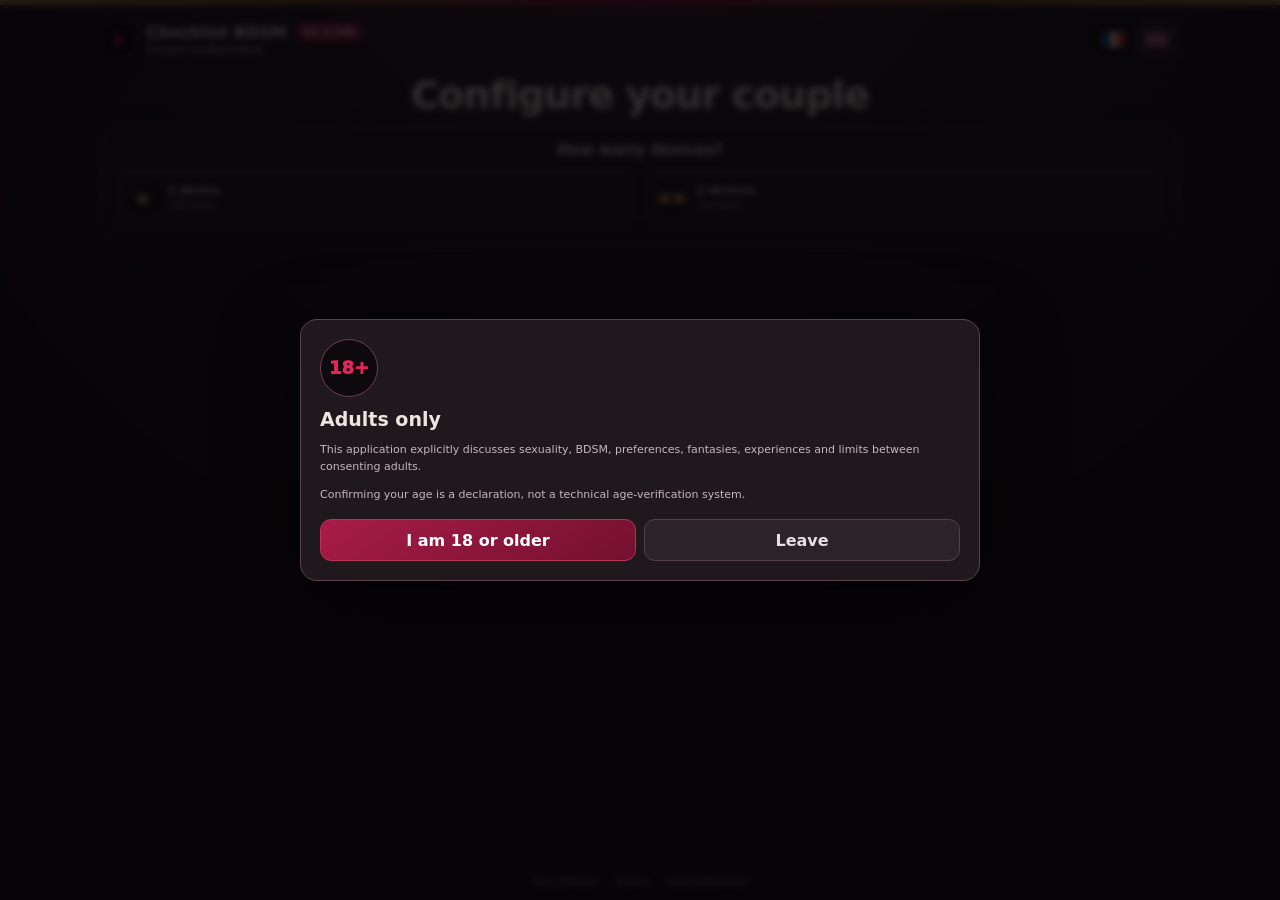
==== commit 8f07dde2: "Add files via upload" ====
--- a/index.html
+++ b/index.html
@@ -1,5 +1,5 @@
 <!doctype html>
-<!-- Checklist BDSM unifiée V1.1.235 -->
+<!-- Checklist BDSM unifiée V1.1.240 -->
 <html lang="fr">
 <head>
 <meta name="google-site-verification" content="ZCxoNQanSvnTa4Fg4jO1jggAgtHfjROpWBqWKIO41iw"/>
@@ -7,7 +7,7 @@
 <meta http-equiv="Cache-Control" content="no-cache, no-store, must-revalidate"/>
 <meta http-equiv="Pragma" content="no-cache"/>
 <meta name="viewport" content="width=device-width, initial-scale=1, maximum-scale=5, user-scalable=yes, viewport-fit=cover"/>
-<title>Checklist BDSM V1.1.235</title>
+<title>Checklist BDSM V1.1.240</title>
 <link rel="icon" type="image/svg+xml" href="data:image/svg+xml,%3Csvg xmlns='http://www.w3.org/2000/svg' viewBox='0 0 64 64'%3E%3Cdefs%3E%3ClinearGradient id='bg' x1='0' y1='0' x2='1' y2='1'%3E%3Cstop offset='0' stop-color='%23070509'/%3E%3Cstop offset='1' stop-color='%23140a10'/%3E%3C/linearGradient%3E%3ClinearGradient id='cr' x1='0' y1='0' x2='0' y2='1'%3E%3Cstop offset='0' stop-color='%23f03a67'/%3E%3Cstop offset='.55' stop-color='%23cf1748'/%3E%3Cstop offset='1' stop-color='%23990d35'/%3E%3C/linearGradient%3E%3C/defs%3E%3Crect x='2' y='2' width='60' height='60' rx='15' fill='url(%23bg)' stroke='%23301823' stroke-width='2'/%3E%3Cpath d='M13 24.5 22.2 31 32 14.5 41.8 31 51 24.5 46.2 44.5H17.8z' fill='url(%23cr)'/%3E%3Cpath d='M18.8 46.5h26.4v4.5H18.8z' rx='2' fill='%23b50f3d'/%3E%3Cpath d='M20 38.5h24' stroke='%23ff6d8d' stroke-opacity='.55' stroke-width='2.2' stroke-linecap='round'/%3E%3Ccircle cx='32' cy='31.8' r='2.4' fill='%23f2b75d'/%3E%3Ccircle cx='13' cy='23.5' r='3' fill='%23e52556'/%3E%3Ccircle cx='32' cy='13.5' r='3.2' fill='%23f03a67'/%3E%3Ccircle cx='51' cy='23.5' r='3' fill='%23e52556'/%3E%3C/svg%3E"/>
 <script>
 window.SITE_KEYS={language:"bdsmChecklistSite_language_v1",adult:"bdsmChecklistSite_adultConfirmed_v1"};
@@ -37,12 +37,12 @@
 </head>
 <body>
 <div class="adult-gate" id="adultGate" hidden><div class="backdrop"></div><section class="dialog" role="dialog" aria-modal="true" aria-labelledby="ageTitleFr"><div class="age">18+</div><div class="lang-fr block"><h2 id="ageTitleFr">Contenu réservé aux adultes</h2><p>Cette application aborde explicitement la sexualité, le BDSM, les préférences, fantasmes, expériences et limites entre adultes consentants.</p><p>Confirmer votre âge est une déclaration et non un dispositif technique de vérification d’âge.</p></div><div class="lang-en block"><h2 id="ageTitleEn">Adults only</h2><p>This application explicitly discusses sexuality, BDSM, preferences, fantasies, experiences and limits between consenting adults.</p><p>Confirming your age is a declaration, not a technical age-verification system.</p></div><div class="age-actions"><button class="accept" id="acceptAge"><span class="lang-fr">J’ai 18 ans ou plus</span><span class="lang-en">I am 18 or older</span></button><button class="exit" id="exitAge"><span class="lang-fr">Quitter</span><span class="lang-en">Leave</span></button></div></section></div>
-<div class="shell"><div class="topline"></div><header class="site-head"><div class="head-inner head-row"><div class="brand"><div class="brand-mark" aria-hidden="true">♛</div><div class="brand-copy"><div class="brand-title"><strong>Checklist BDSM</strong><span class="version">V1.1.235</span></div><div class="brand-sub"><span class="lang-fr">Configuration du couple</span><span class="lang-en">Couple configuration</span></div></div></div><div class="lang" role="group" aria-label="Language"><button data-lang="fr" aria-label="Français"><svg aria-hidden="true" class="flag" viewBox="0 0 30 20"><rect fill="#0055A4" height="20" width="10" x="0"/><rect fill="#FFFFFF" height="20" width="10" x="10"/><rect fill="#EF4135" height="20" width="10" x="20"/></svg></button><button data-lang="en" aria-label="English"><svg aria-hidden="true" class="flag" viewBox="0 0 60 40"><rect fill="#012169" height="40" width="60"/><path d="M0 0 L60 40 M60 0 L0 40" stroke="#FFFFFF" stroke-width="9"/><path d="M0 0 L60 40 M60 0 L0 40" stroke="#C8102E" stroke-width="5"/><path d="M30 0 V40 M0 20 H60" stroke="#FFFFFF" stroke-width="13"/><path d="M30 0 V40 M0 20 H60" stroke="#C8102E" stroke-width="7"/></svg></button></div></div></header>
+<div class="shell"><div class="topline"></div><header class="site-head"><div class="head-inner head-row"><div class="brand"><div class="brand-mark" aria-hidden="true">♛</div><div class="brand-copy"><div class="brand-title"><strong>Checklist BDSM</strong><span class="version">V1.1.240</span></div><div class="brand-sub"><span class="lang-fr">Configuration du couple</span><span class="lang-en">Couple configuration</span></div></div></div><div class="lang" role="group" aria-label="Language"><button data-lang="fr" aria-label="Français"><svg aria-hidden="true" class="flag" viewBox="0 0 30 20"><rect fill="#0055A4" height="20" width="10" x="0"/><rect fill="#FFFFFF" height="20" width="10" x="10"/><rect fill="#EF4135" height="20" width="10" x="20"/></svg></button><button data-lang="en" aria-label="English"><svg aria-hidden="true" class="flag" viewBox="0 0 60 40"><rect fill="#012169" height="40" width="60"/><path d="M0 0 L60 40 M60 0 L0 40" stroke="#FFFFFF" stroke-width="9"/><path d="M0 0 L60 40 M60 0 L0 40" stroke="#C8102E" stroke-width="5"/><path d="M30 0 V40 M0 20 H60" stroke="#FFFFFF" stroke-width="13"/><path d="M30 0 V40 M0 20 H60" stroke="#C8102E" stroke-width="7"/></svg></button></div></div></header>
 <main><div class="page"><section class="hero"><h1><span class="lang-fr">Configurez votre couple</span><span class="lang-en">Configure your couple</span></h1></section>
 <section class="usage-shell" id="usageChooser"><div class="usage-head"><h2><span class="lang-fr">Sur combien d’appareils ?</span><span class="lang-en">How many devices?</span></h2></div><div class="usage-options"><button class="usage-option" data-device-mode="single" type="button"><span class="usage-icon" aria-hidden="true">▣</span><span class="usage-option-copy"><strong><span class="lang-fr">1 appareil</span><span class="lang-en">1 device</span></strong><span class="usage-option-desc"><span class="lang-fr">À tour de rôle</span><span class="lang-en">Take turns</span></span></span></button><button class="usage-option" data-device-mode="dual" type="button"><span class="usage-icon" aria-hidden="true">▣▣</span><span class="usage-option-copy"><strong><span class="lang-fr">2 appareils</span><span class="lang-en">2 devices</span></strong><span class="usage-option-desc"><span class="lang-fr">Chacun de son côté</span><span class="lang-en">One each</span></span></span></button></div><button class="usage-compact" id="usageCompact" type="button"><strong id="usageCompactLabel"></strong><span><span class="lang-fr">Modifier</span><span class="lang-en">Change</span></span></button><div class="dual-entry" id="dualEntry" hidden><strong class="dual-entry-title"><span class="lang-fr">Lien reçu ?</span><span class="lang-en">Received a link?</span></strong><div class="link-import-row"><input class="link-input" id="receivedConfigLink" type="url" inputmode="url" autocomplete="off" placeholder="https://…#couple=…"/><button class="secondary-btn primary-soft" id="importConfigLink" type="button"><span class="lang-fr">Importer</span><span class="lang-en">Import</span></button></div><div class="dual-entry-actions"><button class="secondary-btn" id="createDualConfig" type="button"><span class="lang-fr">Créer ici et partager</span><span class="lang-en">Create here and share</span></button></div><div class="flow-status" id="flowStatus" role="status" aria-live="polite"></div></div></section>
 <section class="config-shell" id="profileForm" hidden><div class="received-banner" id="receivedBanner" hidden><span class="received-icon" aria-hidden="true">✓</span><span><strong><span class="lang-fr">Configuration reçue</span><span class="lang-en">Configuration received</span></strong><span id="receivedBannerText"></span></span></div><div class="profile-grid">
-<fieldset class="person-card" id="personACard" data-side="personA"><legend><span class="lang-fr">Personne A</span><span class="lang-en">Person A</span></legend><div class="person-head"><span class="person-label"><span class="lang-fr">Pseudo</span><span class="lang-en">Name</span></span><span class="person-preview" id="personAPreview">Personne A</span></div><input class="name-input" id="profileNameA" maxlength="40" autocomplete="off" placeholder="Pseudo"/><strong class="section-title"><span class="lang-fr">Couleur</span><span class="lang-en">Color</span></strong><div class="color-grid" id="colorsA" role="radiogroup" aria-label="Couleur personne A"></div><strong class="section-title"><span class="lang-fr">Attributs</span><span class="lang-en">Anatomy</span></strong><div class="anatomy-grid" id="anatomyA"></div></fieldset>
-<fieldset class="person-card" id="personBCard" data-side="personB"><legend><span class="lang-fr">Personne B</span><span class="lang-en">Person B</span></legend><div class="person-head"><span class="person-label"><span class="lang-fr">Pseudo</span><span class="lang-en">Name</span></span><span class="person-preview" id="personBPreview">Personne B</span></div><input class="name-input" id="profileNameB" maxlength="40" autocomplete="off" placeholder="Pseudo"/><strong class="section-title"><span class="lang-fr">Couleur</span><span class="lang-en">Color</span></strong><div class="color-grid" id="colorsB" role="radiogroup" aria-label="Couleur personne B"></div><strong class="section-title"><span class="lang-fr">Attributs</span><span class="lang-en">Anatomy</span></strong><div class="anatomy-grid" id="anatomyB"></div></fieldset>
+<fieldset class="person-card" id="personACard" data-side="personA"><legend><span class="lang-fr">Personne A</span><span class="lang-en">Person A</span></legend><div class="person-head"><span class="person-label"><span class="lang-fr">Pseudo</span><span class="lang-en">Name</span></span><span class="person-preview" id="personAPreview">Personne A</span></div><input class="name-input" id="profileNameA" maxlength="12" autocomplete="off" placeholder="Pseudo"/><strong class="section-title"><span class="lang-fr">Couleur</span><span class="lang-en">Color</span></strong><div class="color-grid" id="colorsA" role="radiogroup" aria-label="Couleur personne A"></div><strong class="section-title"><span class="lang-fr">Attributs</span><span class="lang-en">Anatomy</span></strong><div class="anatomy-grid" id="anatomyA"></div></fieldset>
+<fieldset class="person-card" id="personBCard" data-side="personB"><legend><span class="lang-fr">Personne B</span><span class="lang-en">Person B</span></legend><div class="person-head"><span class="person-label"><span class="lang-fr">Pseudo</span><span class="lang-en">Name</span></span><span class="person-preview" id="personBPreview">Personne B</span></div><input class="name-input" id="profileNameB" maxlength="12" autocomplete="off" placeholder="Pseudo"/><strong class="section-title"><span class="lang-fr">Couleur</span><span class="lang-en">Color</span></strong><div class="color-grid" id="colorsB" role="radiogroup" aria-label="Couleur personne B"></div><strong class="section-title"><span class="lang-fr">Attributs</span><span class="lang-en">Anatomy</span></strong><div class="anatomy-grid" id="anatomyB"></div></fieldset>
 </div>
 <fieldset class="dynamic-card"><legend><span class="lang-fr">Dynamique D/s</span><span class="lang-en">D/s dynamic</span></legend><div class="dynamic-options"><label class="dynamic-option"><input type="radio" name="profileDynamic" value="a-dom"/><span id="dynamicAText"></span></label><label class="dynamic-option"><input type="radio" name="profileDynamic" value="b-dom"/><span id="dynamicBText"></span></label><label class="dynamic-option"><input type="radio" name="profileDynamic" value="switch"/><span><span class="lang-fr">Switch — les deux directions</span><span class="lang-en">Switch — both directions</span></span></label></div></fieldset>
 <div class="profile-change-note"><span class="note-icon" aria-hidden="true">i</span><span><span class="lang-fr"><strong>Modifiable plus tard.</strong> Les attributs adaptent les pratiques affichées ; vos réponses restent conservées.</span><span class="lang-en"><strong>Editable later.</strong> Anatomy changes which practices are shown; your answers stay saved.</span></span></div>
@@ -51,7 +51,7 @@
 </section></div></main>
 <footer><div class="footer-inner"><button data-info="adult">18+ · <span class="lang-fr">Avertissement</span><span class="lang-en">Warning</span></button><span>·</span><button data-info="privacy"><span class="lang-fr">Confidentialité</span><span class="lang-en">Privacy</span></button><span>·</span><button data-info="legal"><span class="lang-fr">Mentions légales</span><span class="lang-en">Legal information</span></button></div></footer></div>
 <div class="modal" id="infoModal" hidden><div class="backdrop" data-close></div><section class="dialog" role="dialog" aria-modal="true"><button class="close" data-close aria-label="Fermer">×</button><h2><span class="lang-fr">Informations</span><span class="lang-en">Information</span></h2><div data-section="adult"><div class="lang-fr block"><h3>Avertissement 18+</h3><p>Site réservé aux adultes. La checklist est un outil de discussion des limites et préférences ; elle ne constitue ni un consentement automatique, ni un guide médical ou de sécurité.</p></div><div class="lang-en block"><h3>18+ warning</h3><p>Adults-only website. The checklist is a tool for discussing limits and preferences; it is not automatic consent or medical/safety guidance.</p></div></div><div data-section="privacy"><div class="lang-fr block"><h3>Confidentialité</h3><p>Les profils, réponses et notes sont enregistrés localement dans votre navigateur. Si vous choisissez de partager la configuration du couple, les pseudos, couleurs, attributs et dynamique D/s sont encodés dans le lien que vous envoyez ; les réponses n’y sont jamais incluses. L’hébergeur peut traiter les métadonnées techniques habituelles de connexion.</p></div><div class="lang-en block"><h3>Privacy</h3><p>Profiles, answers and notes are stored locally in your browser. If you choose to share the couple configuration, names, colors, anatomy and the D/s dynamic are encoded in the link you send; answers are never included. The host may process ordinary technical connection metadata.</p></div></div><div data-section="legal"><div class="lang-fr block"><h3>Édition du site</h3><p>Site édité à titre non professionnel.</p><h3>Hébergement</h3><p>GitHub, Inc. — GitHub Pages<br/>88 Colin P. Kelly Jr. Street<br/>San Francisco, CA 94107<br/>États-Unis.</p></div><div class="lang-en block"><h3>Website publisher</h3><p>Website published on a non-professional basis.</p><h3>Hosting</h3><p>GitHub, Inc. — GitHub Pages<br/>88 Colin P. Kelly Jr. Street<br/>San Francisco, CA 94107<br/>United States.</p></div></div></section></div>
-<script src="profiles.js?v=V1.1.235"></script>
+<script src="profiles.js?v=V1.1.240"></script>
 <script>
 (() => {
 'use strict';
@@ -344,7 +344,7 @@
   renderAnatomy('personB',$('#anatomyB'));
   updateDynamicText();
   if(deviceMode==='dual') updateSyncGate();
-  document.title=lang==='fr'?'Checklist BDSM V1.1.235':'BDSM Checklist V1.1.235';
+  document.title=lang==='fr'?'Checklist BDSM V1.1.240':'BDSM Checklist V1.1.240';
 }
 
 fill();
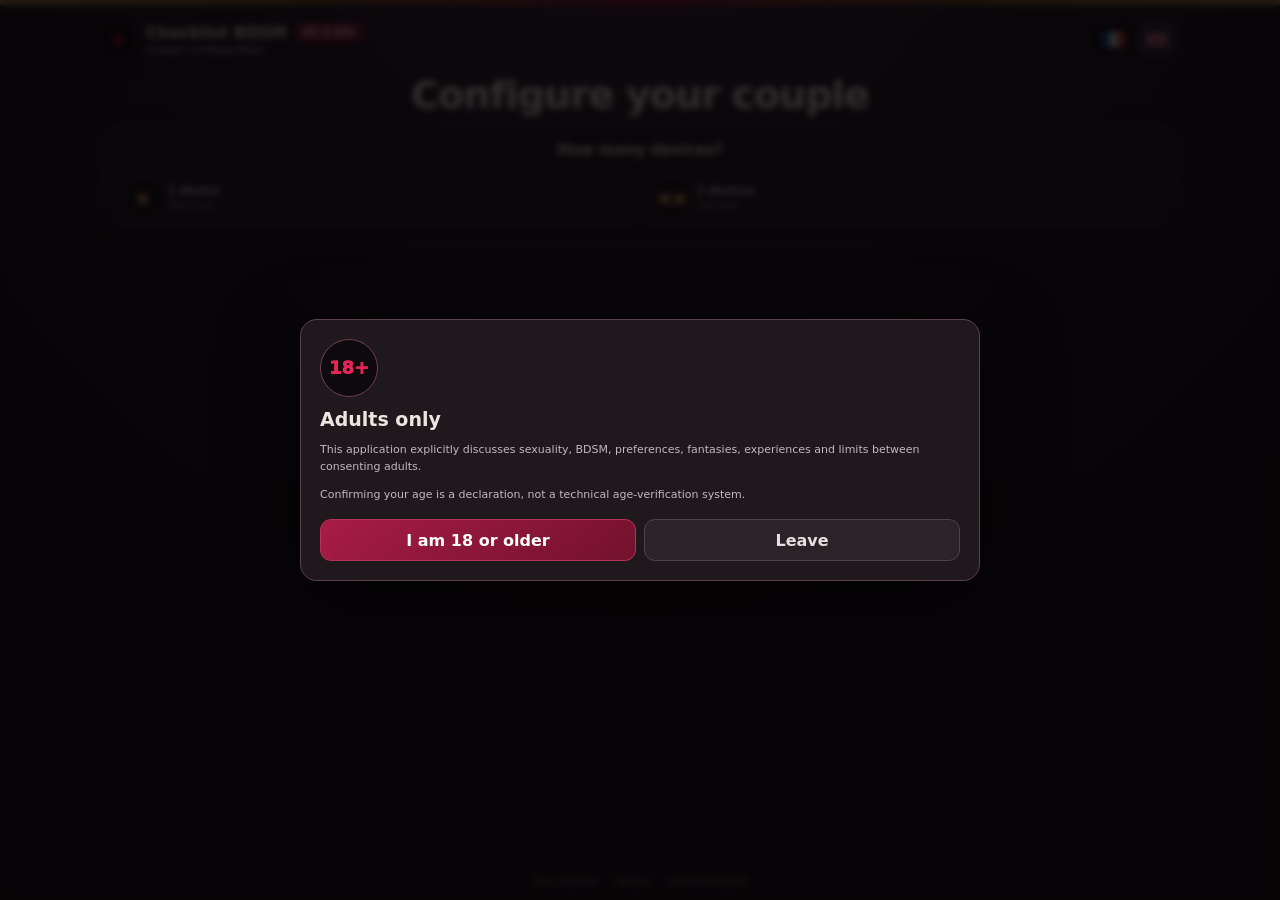
==== commit cfab7181: "Add files via upload" ====
--- a/index.html
+++ b/index.html
@@ -1,5 +1,5 @@
 <!doctype html>
-<!-- Checklist BDSM unifiée V1.1.240 -->
+<!-- Checklist BDSM unifiée V1.1.241 -->
 <html lang="fr">
 <head>
 <meta name="google-site-verification" content="ZCxoNQanSvnTa4Fg4jO1jggAgtHfjROpWBqWKIO41iw"/>
@@ -7,7 +7,7 @@
 <meta http-equiv="Cache-Control" content="no-cache, no-store, must-revalidate"/>
 <meta http-equiv="Pragma" content="no-cache"/>
 <meta name="viewport" content="width=device-width, initial-scale=1, maximum-scale=5, user-scalable=yes, viewport-fit=cover"/>
-<title>Checklist BDSM V1.1.240</title>
+<title>Checklist BDSM V1.1.241</title>
 <link rel="icon" type="image/svg+xml" href="data:image/svg+xml,%3Csvg xmlns='http://www.w3.org/2000/svg' viewBox='0 0 64 64'%3E%3Cdefs%3E%3ClinearGradient id='bg' x1='0' y1='0' x2='1' y2='1'%3E%3Cstop offset='0' stop-color='%23070509'/%3E%3Cstop offset='1' stop-color='%23140a10'/%3E%3C/linearGradient%3E%3ClinearGradient id='cr' x1='0' y1='0' x2='0' y2='1'%3E%3Cstop offset='0' stop-color='%23f03a67'/%3E%3Cstop offset='.55' stop-color='%23cf1748'/%3E%3Cstop offset='1' stop-color='%23990d35'/%3E%3C/linearGradient%3E%3C/defs%3E%3Crect x='2' y='2' width='60' height='60' rx='15' fill='url(%23bg)' stroke='%23301823' stroke-width='2'/%3E%3Cpath d='M13 24.5 22.2 31 32 14.5 41.8 31 51 24.5 46.2 44.5H17.8z' fill='url(%23cr)'/%3E%3Cpath d='M18.8 46.5h26.4v4.5H18.8z' rx='2' fill='%23b50f3d'/%3E%3Cpath d='M20 38.5h24' stroke='%23ff6d8d' stroke-opacity='.55' stroke-width='2.2' stroke-linecap='round'/%3E%3Ccircle cx='32' cy='31.8' r='2.4' fill='%23f2b75d'/%3E%3Ccircle cx='13' cy='23.5' r='3' fill='%23e52556'/%3E%3Ccircle cx='32' cy='13.5' r='3.2' fill='%23f03a67'/%3E%3Ccircle cx='51' cy='23.5' r='3' fill='%23e52556'/%3E%3C/svg%3E"/>
 <script>
 window.SITE_KEYS={language:"bdsmChecklistSite_language_v1",adult:"bdsmChecklistSite_adultConfirmed_v1"};
@@ -37,7 +37,7 @@
 </head>
 <body>
 <div class="adult-gate" id="adultGate" hidden><div class="backdrop"></div><section class="dialog" role="dialog" aria-modal="true" aria-labelledby="ageTitleFr"><div class="age">18+</div><div class="lang-fr block"><h2 id="ageTitleFr">Contenu réservé aux adultes</h2><p>Cette application aborde explicitement la sexualité, le BDSM, les préférences, fantasmes, expériences et limites entre adultes consentants.</p><p>Confirmer votre âge est une déclaration et non un dispositif technique de vérification d’âge.</p></div><div class="lang-en block"><h2 id="ageTitleEn">Adults only</h2><p>This application explicitly discusses sexuality, BDSM, preferences, fantasies, experiences and limits between consenting adults.</p><p>Confirming your age is a declaration, not a technical age-verification system.</p></div><div class="age-actions"><button class="accept" id="acceptAge"><span class="lang-fr">J’ai 18 ans ou plus</span><span class="lang-en">I am 18 or older</span></button><button class="exit" id="exitAge"><span class="lang-fr">Quitter</span><span class="lang-en">Leave</span></button></div></section></div>
-<div class="shell"><div class="topline"></div><header class="site-head"><div class="head-inner head-row"><div class="brand"><div class="brand-mark" aria-hidden="true">♛</div><div class="brand-copy"><div class="brand-title"><strong>Checklist BDSM</strong><span class="version">V1.1.240</span></div><div class="brand-sub"><span class="lang-fr">Configuration du couple</span><span class="lang-en">Couple configuration</span></div></div></div><div class="lang" role="group" aria-label="Language"><button data-lang="fr" aria-label="Français"><svg aria-hidden="true" class="flag" viewBox="0 0 30 20"><rect fill="#0055A4" height="20" width="10" x="0"/><rect fill="#FFFFFF" height="20" width="10" x="10"/><rect fill="#EF4135" height="20" width="10" x="20"/></svg></button><button data-lang="en" aria-label="English"><svg aria-hidden="true" class="flag" viewBox="0 0 60 40"><rect fill="#012169" height="40" width="60"/><path d="M0 0 L60 40 M60 0 L0 40" stroke="#FFFFFF" stroke-width="9"/><path d="M0 0 L60 40 M60 0 L0 40" stroke="#C8102E" stroke-width="5"/><path d="M30 0 V40 M0 20 H60" stroke="#FFFFFF" stroke-width="13"/><path d="M30 0 V40 M0 20 H60" stroke="#C8102E" stroke-width="7"/></svg></button></div></div></header>
+<div class="shell"><div class="topline"></div><header class="site-head"><div class="head-inner head-row"><div class="brand"><div class="brand-mark" aria-hidden="true">♛</div><div class="brand-copy"><div class="brand-title"><strong>Checklist BDSM</strong><span class="version">V1.1.241</span></div><div class="brand-sub"><span class="lang-fr">Configuration du couple</span><span class="lang-en">Couple configuration</span></div></div></div><div class="lang" role="group" aria-label="Language"><button data-lang="fr" aria-label="Français"><svg aria-hidden="true" class="flag" viewBox="0 0 30 20"><rect fill="#0055A4" height="20" width="10" x="0"/><rect fill="#FFFFFF" height="20" width="10" x="10"/><rect fill="#EF4135" height="20" width="10" x="20"/></svg></button><button data-lang="en" aria-label="English"><svg aria-hidden="true" class="flag" viewBox="0 0 60 40"><rect fill="#012169" height="40" width="60"/><path d="M0 0 L60 40 M60 0 L0 40" stroke="#FFFFFF" stroke-width="9"/><path d="M0 0 L60 40 M60 0 L0 40" stroke="#C8102E" stroke-width="5"/><path d="M30 0 V40 M0 20 H60" stroke="#FFFFFF" stroke-width="13"/><path d="M30 0 V40 M0 20 H60" stroke="#C8102E" stroke-width="7"/></svg></button></div></div></header>
 <main><div class="page"><section class="hero"><h1><span class="lang-fr">Configurez votre couple</span><span class="lang-en">Configure your couple</span></h1></section>
 <section class="usage-shell" id="usageChooser"><div class="usage-head"><h2><span class="lang-fr">Sur combien d’appareils ?</span><span class="lang-en">How many devices?</span></h2></div><div class="usage-options"><button class="usage-option" data-device-mode="single" type="button"><span class="usage-icon" aria-hidden="true">▣</span><span class="usage-option-copy"><strong><span class="lang-fr">1 appareil</span><span class="lang-en">1 device</span></strong><span class="usage-option-desc"><span class="lang-fr">À tour de rôle</span><span class="lang-en">Take turns</span></span></span></button><button class="usage-option" data-device-mode="dual" type="button"><span class="usage-icon" aria-hidden="true">▣▣</span><span class="usage-option-copy"><strong><span class="lang-fr">2 appareils</span><span class="lang-en">2 devices</span></strong><span class="usage-option-desc"><span class="lang-fr">Chacun de son côté</span><span class="lang-en">One each</span></span></span></button></div><button class="usage-compact" id="usageCompact" type="button"><strong id="usageCompactLabel"></strong><span><span class="lang-fr">Modifier</span><span class="lang-en">Change</span></span></button><div class="dual-entry" id="dualEntry" hidden><strong class="dual-entry-title"><span class="lang-fr">Lien reçu ?</span><span class="lang-en">Received a link?</span></strong><div class="link-import-row"><input class="link-input" id="receivedConfigLink" type="url" inputmode="url" autocomplete="off" placeholder="https://…#couple=…"/><button class="secondary-btn primary-soft" id="importConfigLink" type="button"><span class="lang-fr">Importer</span><span class="lang-en">Import</span></button></div><div class="dual-entry-actions"><button class="secondary-btn" id="createDualConfig" type="button"><span class="lang-fr">Créer ici et partager</span><span class="lang-en">Create here and share</span></button></div><div class="flow-status" id="flowStatus" role="status" aria-live="polite"></div></div></section>
 <section class="config-shell" id="profileForm" hidden><div class="received-banner" id="receivedBanner" hidden><span class="received-icon" aria-hidden="true">✓</span><span><strong><span class="lang-fr">Configuration reçue</span><span class="lang-en">Configuration received</span></strong><span id="receivedBannerText"></span></span></div><div class="profile-grid">
@@ -51,7 +51,7 @@
 </section></div></main>
 <footer><div class="footer-inner"><button data-info="adult">18+ · <span class="lang-fr">Avertissement</span><span class="lang-en">Warning</span></button><span>·</span><button data-info="privacy"><span class="lang-fr">Confidentialité</span><span class="lang-en">Privacy</span></button><span>·</span><button data-info="legal"><span class="lang-fr">Mentions légales</span><span class="lang-en">Legal information</span></button></div></footer></div>
 <div class="modal" id="infoModal" hidden><div class="backdrop" data-close></div><section class="dialog" role="dialog" aria-modal="true"><button class="close" data-close aria-label="Fermer">×</button><h2><span class="lang-fr">Informations</span><span class="lang-en">Information</span></h2><div data-section="adult"><div class="lang-fr block"><h3>Avertissement 18+</h3><p>Site réservé aux adultes. La checklist est un outil de discussion des limites et préférences ; elle ne constitue ni un consentement automatique, ni un guide médical ou de sécurité.</p></div><div class="lang-en block"><h3>18+ warning</h3><p>Adults-only website. The checklist is a tool for discussing limits and preferences; it is not automatic consent or medical/safety guidance.</p></div></div><div data-section="privacy"><div class="lang-fr block"><h3>Confidentialité</h3><p>Les profils, réponses et notes sont enregistrés localement dans votre navigateur. Si vous choisissez de partager la configuration du couple, les pseudos, couleurs, attributs et dynamique D/s sont encodés dans le lien que vous envoyez ; les réponses n’y sont jamais incluses. L’hébergeur peut traiter les métadonnées techniques habituelles de connexion.</p></div><div class="lang-en block"><h3>Privacy</h3><p>Profiles, answers and notes are stored locally in your browser. If you choose to share the couple configuration, names, colors, anatomy and the D/s dynamic are encoded in the link you send; answers are never included. The host may process ordinary technical connection metadata.</p></div></div><div data-section="legal"><div class="lang-fr block"><h3>Édition du site</h3><p>Site édité à titre non professionnel.</p><h3>Hébergement</h3><p>GitHub, Inc. — GitHub Pages<br/>88 Colin P. Kelly Jr. Street<br/>San Francisco, CA 94107<br/>États-Unis.</p></div><div class="lang-en block"><h3>Website publisher</h3><p>Website published on a non-professional basis.</p><h3>Hosting</h3><p>GitHub, Inc. — GitHub Pages<br/>88 Colin P. Kelly Jr. Street<br/>San Francisco, CA 94107<br/>United States.</p></div></div></section></div>
-<script src="profiles.js?v=V1.1.240"></script>
+<script src="profiles.js?v=V1.1.241"></script>
 <script>
 (() => {
 'use strict';
@@ -344,7 +344,7 @@
   renderAnatomy('personB',$('#anatomyB'));
   updateDynamicText();
   if(deviceMode==='dual') updateSyncGate();
-  document.title=lang==='fr'?'Checklist BDSM V1.1.240':'BDSM Checklist V1.1.240';
+  document.title=lang==='fr'?'Checklist BDSM V1.1.241':'BDSM Checklist V1.1.241';
 }
 
 fill();
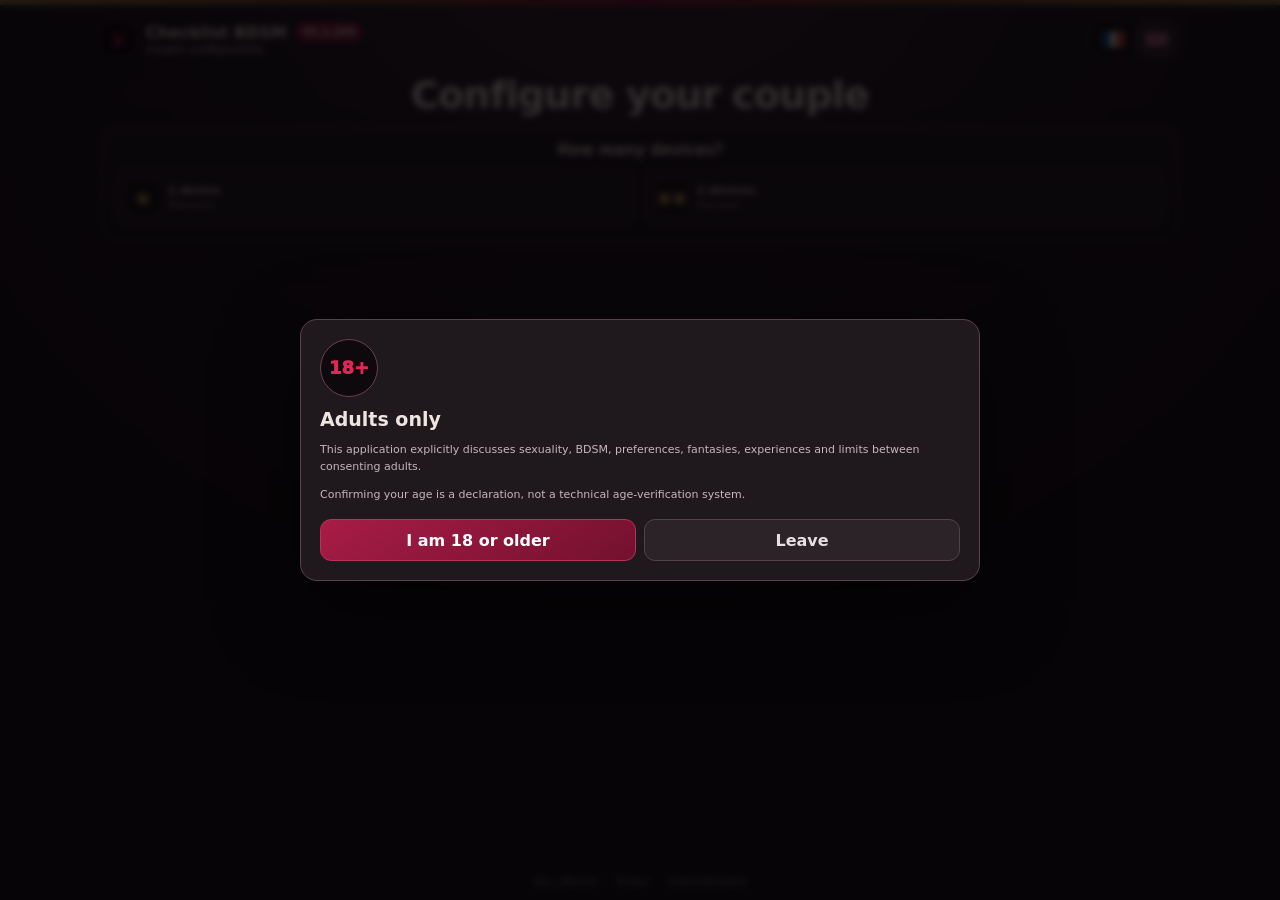
==== commit d77d90dc: "Add files via upload" ====
--- a/index.html
+++ b/index.html
@@ -1,5 +1,5 @@
 <!doctype html>
-<!-- Checklist BDSM unifiée V1.1.241 -->
+<!-- Checklist BDSM unifiée V1.1.243 -->
 <html lang="fr">
 <head>
 <meta name="google-site-verification" content="ZCxoNQanSvnTa4Fg4jO1jggAgtHfjROpWBqWKIO41iw"/>
@@ -7,7 +7,7 @@
 <meta http-equiv="Cache-Control" content="no-cache, no-store, must-revalidate"/>
 <meta http-equiv="Pragma" content="no-cache"/>
 <meta name="viewport" content="width=device-width, initial-scale=1, maximum-scale=5, user-scalable=yes, viewport-fit=cover"/>
-<title>Checklist BDSM V1.1.241</title>
+<title>Checklist BDSM V1.1.243</title>
 <link rel="icon" type="image/svg+xml" href="data:image/svg+xml,%3Csvg xmlns='http://www.w3.org/2000/svg' viewBox='0 0 64 64'%3E%3Cdefs%3E%3ClinearGradient id='bg' x1='0' y1='0' x2='1' y2='1'%3E%3Cstop offset='0' stop-color='%23070509'/%3E%3Cstop offset='1' stop-color='%23140a10'/%3E%3C/linearGradient%3E%3ClinearGradient id='cr' x1='0' y1='0' x2='0' y2='1'%3E%3Cstop offset='0' stop-color='%23f03a67'/%3E%3Cstop offset='.55' stop-color='%23cf1748'/%3E%3Cstop offset='1' stop-color='%23990d35'/%3E%3C/linearGradient%3E%3C/defs%3E%3Crect x='2' y='2' width='60' height='60' rx='15' fill='url(%23bg)' stroke='%23301823' stroke-width='2'/%3E%3Cpath d='M13 24.5 22.2 31 32 14.5 41.8 31 51 24.5 46.2 44.5H17.8z' fill='url(%23cr)'/%3E%3Cpath d='M18.8 46.5h26.4v4.5H18.8z' rx='2' fill='%23b50f3d'/%3E%3Cpath d='M20 38.5h24' stroke='%23ff6d8d' stroke-opacity='.55' stroke-width='2.2' stroke-linecap='round'/%3E%3Ccircle cx='32' cy='31.8' r='2.4' fill='%23f2b75d'/%3E%3Ccircle cx='13' cy='23.5' r='3' fill='%23e52556'/%3E%3Ccircle cx='32' cy='13.5' r='3.2' fill='%23f03a67'/%3E%3Ccircle cx='51' cy='23.5' r='3' fill='%23e52556'/%3E%3C/svg%3E"/>
 <script>
 window.SITE_KEYS={language:"bdsmChecklistSite_language_v1",adult:"bdsmChecklistSite_adultConfirmed_v1"};
@@ -37,7 +37,7 @@
 </head>
 <body>
 <div class="adult-gate" id="adultGate" hidden><div class="backdrop"></div><section class="dialog" role="dialog" aria-modal="true" aria-labelledby="ageTitleFr"><div class="age">18+</div><div class="lang-fr block"><h2 id="ageTitleFr">Contenu réservé aux adultes</h2><p>Cette application aborde explicitement la sexualité, le BDSM, les préférences, fantasmes, expériences et limites entre adultes consentants.</p><p>Confirmer votre âge est une déclaration et non un dispositif technique de vérification d’âge.</p></div><div class="lang-en block"><h2 id="ageTitleEn">Adults only</h2><p>This application explicitly discusses sexuality, BDSM, preferences, fantasies, experiences and limits between consenting adults.</p><p>Confirming your age is a declaration, not a technical age-verification system.</p></div><div class="age-actions"><button class="accept" id="acceptAge"><span class="lang-fr">J’ai 18 ans ou plus</span><span class="lang-en">I am 18 or older</span></button><button class="exit" id="exitAge"><span class="lang-fr">Quitter</span><span class="lang-en">Leave</span></button></div></section></div>
-<div class="shell"><div class="topline"></div><header class="site-head"><div class="head-inner head-row"><div class="brand"><div class="brand-mark" aria-hidden="true">♛</div><div class="brand-copy"><div class="brand-title"><strong>Checklist BDSM</strong><span class="version">V1.1.241</span></div><div class="brand-sub"><span class="lang-fr">Configuration du couple</span><span class="lang-en">Couple configuration</span></div></div></div><div class="lang" role="group" aria-label="Language"><button data-lang="fr" aria-label="Français"><svg aria-hidden="true" class="flag" viewBox="0 0 30 20"><rect fill="#0055A4" height="20" width="10" x="0"/><rect fill="#FFFFFF" height="20" width="10" x="10"/><rect fill="#EF4135" height="20" width="10" x="20"/></svg></button><button data-lang="en" aria-label="English"><svg aria-hidden="true" class="flag" viewBox="0 0 60 40"><rect fill="#012169" height="40" width="60"/><path d="M0 0 L60 40 M60 0 L0 40" stroke="#FFFFFF" stroke-width="9"/><path d="M0 0 L60 40 M60 0 L0 40" stroke="#C8102E" stroke-width="5"/><path d="M30 0 V40 M0 20 H60" stroke="#FFFFFF" stroke-width="13"/><path d="M30 0 V40 M0 20 H60" stroke="#C8102E" stroke-width="7"/></svg></button></div></div></header>
+<div class="shell"><div class="topline"></div><header class="site-head"><div class="head-inner head-row"><div class="brand"><div class="brand-mark" aria-hidden="true">♛</div><div class="brand-copy"><div class="brand-title"><strong>Checklist BDSM</strong><span class="version">V1.1.243</span></div><div class="brand-sub"><span class="lang-fr">Configuration du couple</span><span class="lang-en">Couple configuration</span></div></div></div><div class="lang" role="group" aria-label="Language"><button data-lang="fr" aria-label="Français"><svg aria-hidden="true" class="flag" viewBox="0 0 30 20"><rect fill="#0055A4" height="20" width="10" x="0"/><rect fill="#FFFFFF" height="20" width="10" x="10"/><rect fill="#EF4135" height="20" width="10" x="20"/></svg></button><button data-lang="en" aria-label="English"><svg aria-hidden="true" class="flag" viewBox="0 0 60 40"><rect fill="#012169" height="40" width="60"/><path d="M0 0 L60 40 M60 0 L0 40" stroke="#FFFFFF" stroke-width="9"/><path d="M0 0 L60 40 M60 0 L0 40" stroke="#C8102E" stroke-width="5"/><path d="M30 0 V40 M0 20 H60" stroke="#FFFFFF" stroke-width="13"/><path d="M30 0 V40 M0 20 H60" stroke="#C8102E" stroke-width="7"/></svg></button></div></div></header>
 <main><div class="page"><section class="hero"><h1><span class="lang-fr">Configurez votre couple</span><span class="lang-en">Configure your couple</span></h1></section>
 <section class="usage-shell" id="usageChooser"><div class="usage-head"><h2><span class="lang-fr">Sur combien d’appareils ?</span><span class="lang-en">How many devices?</span></h2></div><div class="usage-options"><button class="usage-option" data-device-mode="single" type="button"><span class="usage-icon" aria-hidden="true">▣</span><span class="usage-option-copy"><strong><span class="lang-fr">1 appareil</span><span class="lang-en">1 device</span></strong><span class="usage-option-desc"><span class="lang-fr">À tour de rôle</span><span class="lang-en">Take turns</span></span></span></button><button class="usage-option" data-device-mode="dual" type="button"><span class="usage-icon" aria-hidden="true">▣▣</span><span class="usage-option-copy"><strong><span class="lang-fr">2 appareils</span><span class="lang-en">2 devices</span></strong><span class="usage-option-desc"><span class="lang-fr">Chacun de son côté</span><span class="lang-en">One each</span></span></span></button></div><button class="usage-compact" id="usageCompact" type="button"><strong id="usageCompactLabel"></strong><span><span class="lang-fr">Modifier</span><span class="lang-en">Change</span></span></button><div class="dual-entry" id="dualEntry" hidden><strong class="dual-entry-title"><span class="lang-fr">Lien reçu ?</span><span class="lang-en">Received a link?</span></strong><div class="link-import-row"><input class="link-input" id="receivedConfigLink" type="url" inputmode="url" autocomplete="off" placeholder="https://…#couple=…"/><button class="secondary-btn primary-soft" id="importConfigLink" type="button"><span class="lang-fr">Importer</span><span class="lang-en">Import</span></button></div><div class="dual-entry-actions"><button class="secondary-btn" id="createDualConfig" type="button"><span class="lang-fr">Créer ici et partager</span><span class="lang-en">Create here and share</span></button></div><div class="flow-status" id="flowStatus" role="status" aria-live="polite"></div></div></section>
 <section class="config-shell" id="profileForm" hidden><div class="received-banner" id="receivedBanner" hidden><span class="received-icon" aria-hidden="true">✓</span><span><strong><span class="lang-fr">Configuration reçue</span><span class="lang-en">Configuration received</span></strong><span id="receivedBannerText"></span></span></div><div class="profile-grid">
@@ -51,7 +51,7 @@
 </section></div></main>
 <footer><div class="footer-inner"><button data-info="adult">18+ · <span class="lang-fr">Avertissement</span><span class="lang-en">Warning</span></button><span>·</span><button data-info="privacy"><span class="lang-fr">Confidentialité</span><span class="lang-en">Privacy</span></button><span>·</span><button data-info="legal"><span class="lang-fr">Mentions légales</span><span class="lang-en">Legal information</span></button></div></footer></div>
 <div class="modal" id="infoModal" hidden><div class="backdrop" data-close></div><section class="dialog" role="dialog" aria-modal="true"><button class="close" data-close aria-label="Fermer">×</button><h2><span class="lang-fr">Informations</span><span class="lang-en">Information</span></h2><div data-section="adult"><div class="lang-fr block"><h3>Avertissement 18+</h3><p>Site réservé aux adultes. La checklist est un outil de discussion des limites et préférences ; elle ne constitue ni un consentement automatique, ni un guide médical ou de sécurité.</p></div><div class="lang-en block"><h3>18+ warning</h3><p>Adults-only website. The checklist is a tool for discussing limits and preferences; it is not automatic consent or medical/safety guidance.</p></div></div><div data-section="privacy"><div class="lang-fr block"><h3>Confidentialité</h3><p>Les profils, réponses et notes sont enregistrés localement dans votre navigateur. Si vous choisissez de partager la configuration du couple, les pseudos, couleurs, attributs et dynamique D/s sont encodés dans le lien que vous envoyez ; les réponses n’y sont jamais incluses. L’hébergeur peut traiter les métadonnées techniques habituelles de connexion.</p></div><div class="lang-en block"><h3>Privacy</h3><p>Profiles, answers and notes are stored locally in your browser. If you choose to share the couple configuration, names, colors, anatomy and the D/s dynamic are encoded in the link you send; answers are never included. The host may process ordinary technical connection metadata.</p></div></div><div data-section="legal"><div class="lang-fr block"><h3>Édition du site</h3><p>Site édité à titre non professionnel.</p><h3>Hébergement</h3><p>GitHub, Inc. — GitHub Pages<br/>88 Colin P. Kelly Jr. Street<br/>San Francisco, CA 94107<br/>États-Unis.</p></div><div class="lang-en block"><h3>Website publisher</h3><p>Website published on a non-professional basis.</p><h3>Hosting</h3><p>GitHub, Inc. — GitHub Pages<br/>88 Colin P. Kelly Jr. Street<br/>San Francisco, CA 94107<br/>United States.</p></div></div></section></div>
-<script src="profiles.js?v=V1.1.241"></script>
+<script src="profiles.js?v=V1.1.243"></script>
 <script>
 (() => {
 'use strict';
@@ -344,7 +344,7 @@
   renderAnatomy('personB',$('#anatomyB'));
   updateDynamicText();
   if(deviceMode==='dual') updateSyncGate();
-  document.title=lang==='fr'?'Checklist BDSM V1.1.241':'BDSM Checklist V1.1.241';
+  document.title=lang==='fr'?'Checklist BDSM V1.1.243':'BDSM Checklist V1.1.243';
 }
 
 fill();
